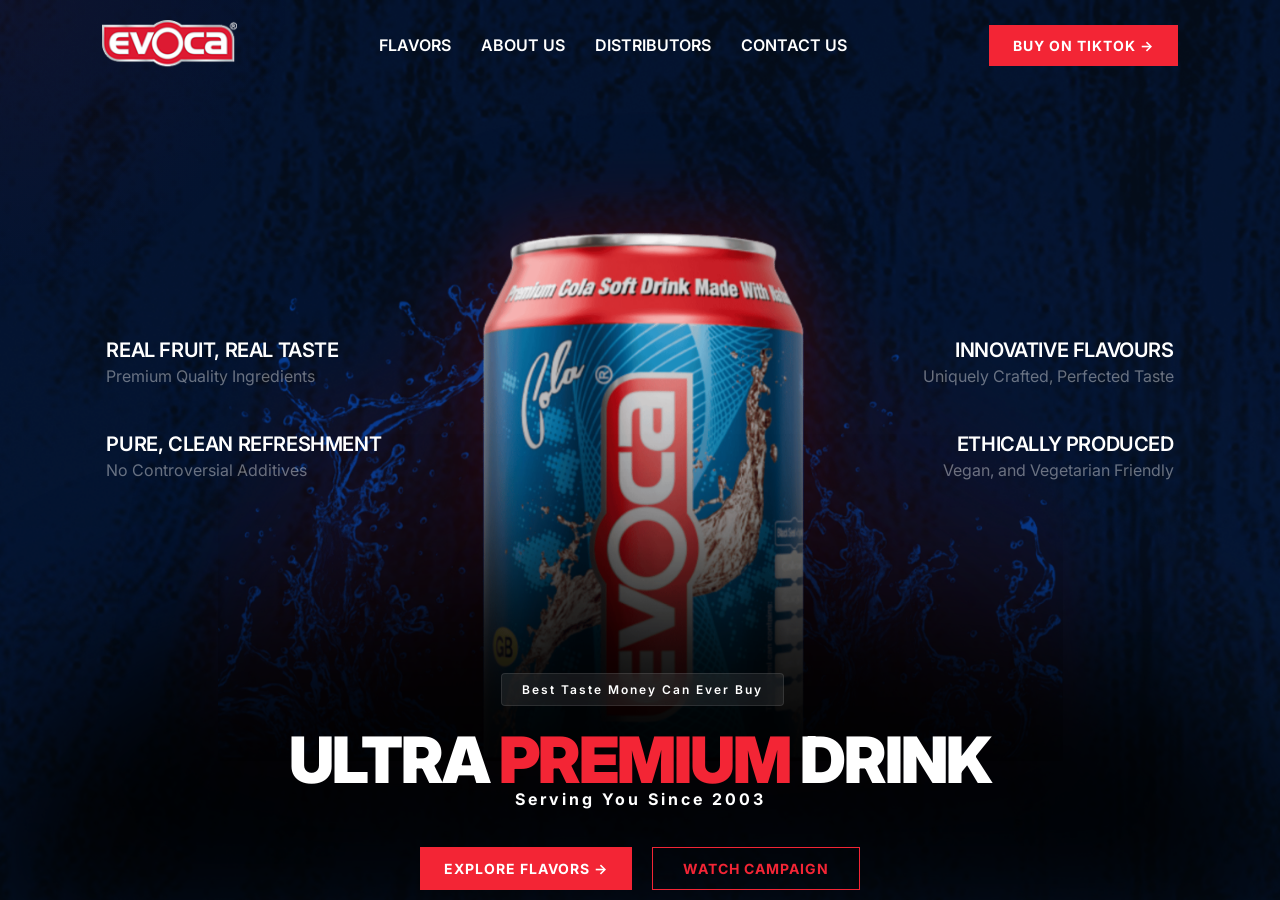
==== index.html @ 87366233 "first commit" ====
<!DOCTYPE html>
<html lang="en" class="snap-page">

<head>
    <meta charset="UTF-8">
    <meta name="viewport" content="width=device-width, initial-scale=1.0">
    <title>Evoca - Taste the rush</title>
    <link rel="stylesheet" href="style.css">
    <link rel="preconnect" href="https://fonts.googleapis.com">
    <link rel="preconnect" href="https://fonts.gstatic.com" crossorigin>
    <link href="https://fonts.googleapis.com/css2?family=Inter:wght@400;500;600;700;800;900&display=swap"
        rel="stylesheet">
</head>

<body>

    <header class="navbar">
        <div class="navbar-container">
            <div class="logo">
                <img src="assets/Evoca Logo.png" alt="Evoca Logo" class="logo-img">
            </div>
            <nav class="nav-links">
                <a href="#flavors">Flavors</a>
                <a href="about.html">About Us</a>
                <a href="distributors.html">Distributors</a>
                <a href="contact.html">Contact US</a>
            </nav>
            <div class="menu-toggle" id="menuToggle">
                <span></span>
                <span></span>
                <span></span>
            </div>
            <a href="#" class="btn btn-primary buy-now">BUY ON TIKTOK &rarr;</a>
        </div>
    </header>

    <!-- ═══════════════════════════════════════════════
         FULL-SCREEN SNAP SCROLL CONTAINER
         Sections: 0=Hero, 1=Flavors, 2=Campaign, 3=Special, 4=Zero
         ═══════════════════════════════════════════════ -->
    <div id="snapContainer">

        <!-- SECTION 0: Hero (marquee embedded at bottom) -->
        <div class="snap-section" data-index="0">
            <main class="hero">
                <!-- Circular Can Carousel -->
                <div class="hero-carousel" id="heroCarousel">
                    <div class="carousel-stage">
                        <div class="carousel-can" data-index="0">
                            <img src="assets/hero/1.png" alt="Evoca Can 1">
                        </div>
                        <div class="carousel-can" data-index="1">
                            <img src="assets/hero/2.png" alt="Evoca Can 2">
                        </div>
                        <div class="carousel-can" data-index="2">
                            <img src="assets/hero/3.png" alt="Evoca Can 3">
                        </div>
                        <div class="carousel-can" data-index="3">
                            <img src="assets/hero/4.png" alt="Evoca Can 4">
                        </div>
                    </div>
                </div>
                <!-- Dot Indicators removed -->
                <div class="hero-bottom-content">
                    <div class="hero-badge reveal">Best Taste Money Can Ever Buy</div>
                    <div class="hero-main-title reveal delay-1">
                        <h1>Ultra <span class="highlight-red">Premium</span> Drink</h1>
                        <span class="title-sub">Serving You Since 2003</span>
                    </div>
                    <div class="hero-actions reveal delay-2">
                        <a href="#flavors" class="btn btn-primary buy-now">EXPLORE FLAVORS &rarr;</a>
                        <a href="#" class="btn btn-outline">WATCH CAMPAIGN</a>
                    </div>
                </div>
                <!-- Side info: shown on desktop as absolute overlay, on mobile below buttons -->
                <div class="hero-sides-container">
                    <div class="hero-side left">
                        <div class="side-info-item">
                            <h3>REAL FRUIT, REAL TASTE</h3>
                            <p>Premium Quality Ingredients</p>
                        </div>
                        <div class="side-info-item">
                            <h3>PURE, CLEAN REFRESHMENT</h3>
                            <p>No Controversial Additives</p>
                        </div>
                    </div>
                    <div class="hero-side right">
                        <div class="side-info-item">
                            <h3>INNOVATIVE FLAVOURS</h3>
                            <p>Uniquely Crafted, Perfected Taste</p>
                        </div>
                        <div class="side-info-item">
                            <h3>ETHICALLY PRODUCED</h3>
                            <p>Vegan, and Vegetarian Friendly</p>
                        </div>
                    </div>
                </div>
                <div class="hero-fade-overlay"></div>
            </main>
        </div>

        <!-- SECTION 1: Flavors -->
        <div class="snap-section" data-index="1">
            <section id="flavors" class="product-showcase">
                <div class="showcase-container">
                    <div class="pagination">
                        <span class="dot active" data-index="0"></span>
                        <span class="dot" data-index="1"></span>
                        <span class="dot" data-index="2"></span>
                        <span class="dot" data-index="3"></span>
                        <span class="dot" data-index="4"></span>
                    </div>
                    <div class="product-image">
                        <img src="assets/1.png" alt="Evoca Product" id="productImage">
                    </div>
                    <div class="product-info reveal">
                        <span class="product-tag" id="productTag">Evoca Cola</span>
                        <h2 class="product-heading" id="productHeading">CLASSIC TASTE<br>REIMAGINED</h2>
                        <p class="product-description" id="productDesc">
                            Our signature Cola blend features natural mineral water and a unique black seed extract for a bold, sophisticated profile.
                            <br><br>
                            Experience a refreshing twist on a timeless classic, crafted for those who appreciate premium quality and authentic ingredients.
                        </p>
                    </div>
                </div>
            </section>
        </div>

        <!-- SECTION 2: Flavours in Focus -->
        <div class="snap-section snap-section--scroll" data-index="2">
            <section class="campaign-system">
                <div class="campaign-header reveal">
                    <h2 class="header-main">ALL <span class="highlight-red">FLAVOURS</span> IN FOCUS</h2>
                    <div class="campaign-banner reveal delay-1">
                        <img src="assets/centralcans.png" alt="Evoca Cans Range" class="banner-img">
                    </div>
                </div>
            </section>
        </div>

        <!-- SECTION 3: Expanding Reach -->
        <div class="snap-section" data-index="3">
            <section class="campaign-system campaign-reach">
                <div class="campaign-grid">
                    <div class="campaign-left reveal">
                        <h3 class="side-heading">Expanding <span class="highlight-blue">Reach</span></h3>
                        <div class="feature-list">
                            <div class="feature-card reveal delay-1">
                                <h4>Expanding Across the UK</h4>
                                <p>Evoca Drinks continues to grow its national footprint, now available through major distributors and supplying thousands of QSR and retail outlets across the UK.<br><br>We are actively expanding across Europe and beyond.</p>
                            </div>
                            <div class="feature-card reveal delay-2">
                                <h4>Stock Evoca</h4>
                                <p>Whether you are a wholesaler, distributor, restaurant group or independent retailer, Evoca Drinks offers a premium alternative your customers are actively seeking.<br><br>
                                    <a href="contact.html" style="color: var(--primary-red); font-weight: 700;">Contact us</a> to discuss trade opportunities or visit the <a href="distributors.html" style="color: var(--primary-red); font-weight: 700;">distributors page</a>.<br><br>
                                    Also available through online marketplaces, including TikTok Shop.
                                </p>
                            </div>
                        </div>
                    </div>
                    <div class="campaign-right">
                        <div class="visual-container">
                            <div class="ribbon ribbon-1"></div>
                            <div class="ribbon ribbon-2"></div>
                            <div class="straight-can">
                                <img src="assets/EvocaStrawberry.png" alt="Evoca Strawberry">
                            </div>
                            <div class="particle p1"></div>
                            <div class="particle p2"></div>
                            <div class="particle p3"></div>
                        </div>
                    </div>
                </div>
            </section>
        </div>

        <!-- SECTION 4: What's Special -->
        <div class="snap-section snap-section--scroll" data-index="4">
            <section class="signature-concept">
                <div class="concept-grid">
                    <div class="concept-left reveal">
                        <span class="concept-tag">THERE IS NO ONE LIKE EVOCA</span>
                        <h2 class="concept-heading">WHAT'S <span class="highlight-red">SPECIAL?</span></h2>
                        <div class="concept-features">
                            <div class="concept-feature">
                                <div class="feature-icon">01</div>
                                <div class="feature-text">
                                    <h4>HERO BUILT FROM SPLASH FORMS</h4>
                                    <p>Evoca drinks are crafted using only the finest ingredients, including natural fruit extracts, caffeine, and black seed extract.</p>
                                </div>
                            </div>
                            <div class="concept-feature">
                                <div class="feature-icon">02</div>
                                <div class="feature-text">
                                    <h4>PREMIUM TYPOGRAPHY BALANCE</h4>
                                    <p>From refreshing Mango to the dynamic Cola, each flavour is formulated with high-quality ingredients to create an unforgettable taste experience.</p>
                                </div>
                            </div>
                            <div class="concept-feature">
                                <div class="feature-icon">03</div>
                                <div class="feature-text">
                                    <h4>UNIQUE FLAVOR STORYTELLING</h4>
                                    <p>Evoca drinks are produced with sustainability in mind, using environmentally friendly practices to reduce our carbon footprint.</p>
                                </div>
                            </div>
                        </div>
                    </div>
                    <div class="concept-right">
                        <div class="orbit-card">
                            <div class="orbit-visual">
                                <img src="assets/Group9.png" alt="Orbit Background" class="orbit-bg">
                                <img src="assets/all.png" alt="Evoca Cans Range" class="orbit-can">
                                <div class="orbit-label label-tl"><h5>CARBONATED WATER</h5></div>
                                <div class="orbit-label label-tr"><h5>NATURAL FLAVOURS</h5></div>
                                <div class="orbit-label label-bl"><h5>ETHICALLY PRODUCED</h5></div>
                                <div class="orbit-label label-br"><h5>ENVIRONMENT FRIENDLY</h5></div>
                            </div>
                        </div>
                    </div>
                </div>
            </section>
        </div>

        <!-- SECTION 5: Zero + Footer (combined, scrollable) -->
        <div class="snap-section snap-section--scroll" data-index="5">
            <section id="zero" class="zero-section">
                <div class="red-stripe"></div>
                <div class="zero-container">
                    <div class="zero-left reveal">
                        <img src="assets/Zero.png" alt="Evoca Cola Zero" class="zero-can">
                    </div>
                    <div class="zero-right">
                        <h2 class="zero-heading">START FROM<br>ZERO</h2>
                        <p class="zero-text">
                            Introducing Evoca Cola Zero, the perfect drink for those who crave the bold, refreshing taste of cola without the calories. With zero sugar and just 1 calorie per can, Evoca Cola Zero offers the same invigorating flavor you love, but without any compromises.<br><br>
                            It's the ideal choice for those who want to stay energized and refreshed, all while keeping their calorie count in check.
                        </p>
                    </div>
                </div>
            </section>
            <footer id="contact" class="footer">
                <div class="footer-container">
                    <div class="footer-left">
                        <img src="assets/Evoca Logo.png" alt="Evoca Logo" class="footer-logo">
                    </div>
                    <div class="footer-center">
                        <p>© 2025 Evoca Drinks. All rights reserved.</p>
                    </div>
                    <div class="footer-right">
                        <nav class="footer-nav">
                            <a href="#">INSTAGRAM</a>
                            <a href="distributors.html">STOCKISTS</a>
                            <a href="contact.html">CONTACT</a>
                        </nav>
                    </div>
                </div>
            </footer>
        </div>

    </div><!-- /#snapContainer -->

    <script>
        // ── Navbar scroll tint ────────────────────────────────────────
        const navbar = document.querySelector('.navbar');
        // navbar tint is driven by snap engine below (section index > 0)

        // ── Reveal animations (IntersectionObserver) ──────────────────
        const revealObserver = new IntersectionObserver((entries) => {
            entries.forEach(e => { if (e.isIntersecting) e.target.classList.add('active'); });
        }, { threshold: 0.15 });
        document.querySelectorAll('.reveal').forEach(el => revealObserver.observe(el));

        // ── Mouse glow ────────────────────────────────────────────────
        const glow = document.createElement('div');
        glow.className = 'mouse-glow';
        Object.assign(glow.style, {
            position:'fixed', width:'600px', height:'600px',
            background:'radial-gradient(circle, rgba(227,30,43,0.05) 0%, transparent 70%)',
            borderRadius:'50%', pointerEvents:'none', zIndex:'0',
            transform:'translate(-50%,-50%)', transition:'opacity 0.5s ease'
        });
        document.body.appendChild(glow);
        document.addEventListener('mousemove', e => { glow.style.left = e.clientX+'px'; glow.style.top = e.clientY+'px'; });
        document.addEventListener('mouseenter', () => glow.style.opacity = '1');
        document.addEventListener('mouseleave', () => glow.style.opacity = '0');

        // ── Flavor Switcher ───────────────────────────────────────────
        const flavors = [
            { tag:"Evoca Cola",       heading:"CLASSIC TASTE<br>REIMAGINED",  desc:"Our signature Cola blend features natural mineral water and a unique black seed extract for a bold, sophisticated profile.<br><br>Experience a refreshing twist on a timeless classic, crafted for those who appreciate premium quality and authentic ingredients.", img:"assets/1.png" },
            { tag:"Evoca Strawberry", heading:"FRUITY RUSH",                  desc:"Evoca Strawberry combines freshly pressed strawberry juice and premium ingredients for a naturally refreshing, authentic flavour.<br><br>Carefully crafted from real fruit and natural mineral water, it delivers a smooth texture, bold flavour, and revitalising refreshment wherever you are.", img:"assets/2.png" },
            { tag:"Evoca Orange",     heading:"ISLAND REFRESHMENT",           desc:"Crisp, zesty, and full of life, our Orange flavor is made from the finest citrus extracts and crystal-clear spring water.<br><br>A bright and uplifting choice that delivers a natural citrus punch, keeping you refreshed and revitalized from the first sip to the last.", img:"assets/4.png" },
            { tag:"Evoca Mango",      heading:"EVERY DROP<br>TROPICAL",       desc:"Savor the sun-ripened sweetness of exotic mangoes, perfectly balanced with our pure mineral water base.<br><br>A vibrant, refreshing escape that brings a burst of tropical energy to your day, with no artificial flavors or compromise.", img:"assets/3.png" },
            { tag:"Evoca Cola Zero",  heading:"ZERO CALORIES",                desc:"Indulge in the full, rich taste of our Cola, now with zero calories. Infused with real kola nut and our exclusive black seed extract, Evoca Cola Zero offers all the bold, sophisticated flavours of the original, without the sugar.<br><br>Perfect for those who want the taste they love with none of the calories, Evoca Cola Zero delivers refreshment, energy, and flavour in every sip.", img:"assets/5.png" }
        ];
        const flavorDots    = document.querySelectorAll('.pagination .dot');
        const productImage  = document.getElementById('productImage');
        const productTag    = document.getElementById('productTag');
        const productHeading= document.getElementById('productHeading');
        const productDesc   = document.getElementById('productDesc');
        flavorDots.forEach(dot => dot.addEventListener('click', () => updateFlavor(dot.getAttribute('data-index'))));
        function updateFlavor(index) {
            const f = flavors[index];
            flavorDots.forEach(d => d.classList.remove('active'));
            flavorDots[index].classList.add('active');
            [productImage, productTag, productHeading, productDesc].forEach(el => {
                el.style.opacity = '0'; el.style.transform = 'translateY(20px)'; el.style.transition = 'all 0.4s ease';
            });
            setTimeout(() => {
                productImage.src = f.img; productTag.textContent = f.tag;
                productHeading.innerHTML = f.heading; productDesc.innerHTML = f.desc;
                [productImage, productTag, productHeading, productDesc].forEach(el => {
                    el.style.opacity = '1'; el.style.transform = 'translateY(0)';
                });
            }, 400);
        }

        // ── Hero Can Carousel ─────────────────────────────────────────
        (function () {
            const cans = Array.from(document.querySelectorAll('.carousel-can'));
            const dots = Array.from(document.querySelectorAll('.hero-dot'));
            const TOTAL = cans.length, DWELL = 4000, TRANS = 1900;
            let current = 0, animating = false, isPaused = false, dwellTimer = null, rafId = null;
            function easeInOut(t) { return t < 0.5 ? 4*t*t*t : 1 - Math.pow(-2*t+2,3)/2; }
            function getArcPts() {
                const s = Math.max(0.35, Math.min(1.0, window.innerWidth/1440));
                const ex = 400*s, ey = 420*s;
                return { exit:[{x:0,y:0},{x:-ex*.2,y:ey*.29},{x:-ex*.55,y:ey*.67},{x:-ex,y:ey}], enter:[{x:ex,y:ey},{x:ex*.55,y:ey*.67},{x:ex*.2,y:ey*.29},{x:0,y:0}] };
            }
            function bezier(pts,t) { const u=1-t; return { x:u*u*u*pts[0].x+3*u*u*t*pts[1].x+3*u*t*t*pts[2].x+t*t*t*pts[3].x, y:u*u*u*pts[0].y+3*u*u*t*pts[1].y+3*u*t*t*pts[2].y+t*t*t*pts[3].y }; }
            function arcProps(t) { return { scale:1-t*.6, opacity:1-t }; }
            function setCS(el,x,y,sc,op,r) { el.style.transform=`translate(${x}px,${y}px) scale(${sc}) rotate(${r}deg)`; el.style.opacity=op; }
            function setDot(i) { dots.forEach(d=>d.classList.remove('active')); if(dots[i]) dots[i].classList.add('active'); }
            function init() { cans.forEach(c=>{c.style.opacity='0';c.style.transform='translate(0,0) scale(1) rotate(0deg)';}); cans[0].style.opacity='1'; setDot(0); }
            let floatRaf=null, floatStart=null;
            function startFloat(el) { stopFloat(); floatStart=null; function tick(ts){if(!floatStart)floatStart=ts; const t=((ts-floatStart)%3000)/3000; el.style.transform=`translate(0,${-10*Math.sin(2*Math.PI*t)}px) scale(1) rotate(0deg)`; floatRaf=requestAnimationFrame(tick);} floatRaf=requestAnimationFrame(tick); }
            function stopFloat() { if(floatRaf){cancelAnimationFrame(floatRaf);floatRaf=null;} }
            function transition() {
                if(animating) return; animating=true; stopFloat();
                const {exit:EP,enter:IP}=getArcPts(), exitCan=cans[current], next=(current+1)%TOTAL, enterCan=cans[next];
                setCS(enterCan,IP[0].x,IP[0].y,0.4,0,20);
                let startTs=null;
                function frame(ts) {
                    if(!startTs) startTs=ts;
                    const raw=Math.min((ts-startTs)/TRANS,1), t=easeInOut(raw);
                    const ep=bezier(EP,t), eP=arcProps(t); setCS(exitCan,ep.x,ep.y,eP.scale,eP.opacity,-t*28);
                    const ip=bezier(IP,t), iP=arcProps(1-t); setCS(enterCan,ip.x,ip.y,iP.scale,iP.opacity,(1-t)*28);
                    if(raw<1){rafId=requestAnimationFrame(frame);}else{setCS(exitCan,0,0,1,0,0);setCS(enterCan,0,0,1,1,0);current=next;animating=false;setDot(current);startFloat(enterCan);scheduleDwell();}
                }
                rafId=requestAnimationFrame(frame); setDot(next);
            }
            function scheduleDwell() { clearTimeout(dwellTimer); if(!isPaused) dwellTimer=setTimeout(transition,DWELL); }
            const carousel=document.getElementById('heroCarousel');
            carousel.addEventListener('mouseenter',()=>{isPaused=true;clearTimeout(dwellTimer);});
            carousel.addEventListener('mouseleave',()=>{isPaused=false;if(!animating)scheduleDwell();});
            dots.forEach((dot,i)=>dot.addEventListener('click',()=>{if(animating||i===current)return;clearTimeout(dwellTimer);current=(i-1+TOTAL)%TOTAL;transition();}));
            init(); setTimeout(()=>{startFloat(cans[0]);scheduleDwell();},400);
        })();

        // ── Mobile Menu ───────────────────────────────────────────────
        const menuToggle = document.getElementById('menuToggle');
        const navLinks   = document.querySelector('.nav-links');
        menuToggle.addEventListener('click', () => {
            menuToggle.classList.toggle('active');
            navLinks.classList.toggle('active');
            document.body.classList.toggle('no-scroll');
        });
        document.querySelectorAll('.nav-links a').forEach(link => link.addEventListener('click', () => {
            menuToggle.classList.remove('active');
            navLinks.classList.remove('active');
            document.body.classList.remove('no-scroll');
        }));

        // ════════════════════════════════════════════════════════════
        // FULL-SCREEN SNAP SCROLL ENGINE
        // Sections: 0=Hero  1=Flavors  2=Flavours-in-Focus  3=Expanding-Reach  4=Special  5=Zero+Footer
        // ════════════════════════════════════════════════════════════
        (function () {
            const sections      = Array.from(document.querySelectorAll('.snap-section'));
            const TOTAL         = sections.length;
            const DUR           = 850;
            const EASE          = 'cubic-bezier(0.77, 0, 0.18, 1)';
            const SWIPE_MIN     = 50;
            const WHEEL_THRESH  = 60;
            const reducedMotion = window.matchMedia('(prefers-reduced-motion: reduce)').matches;

            let current     = 0;
            let isAnimating = false;
            let touchStartY = 0;
            let wheelAcc    = 0;
            let wheelTimer  = null;
            let finishTimer = null;

            // ── Init: place all sections ──────────────────────────────
            sections.forEach((sec, i) => {
                sec.style.transition    = 'none';
                sec.style.transform     = i === 0 ? 'translateY(0)'    : 'translateY(100vh)';
                sec.style.opacity       = i === 0 ? '1'                : '0';
                sec.style.pointerEvents = i === 0 ? 'all'              : 'none';
            });

            // ── Navbar tint ───────────────────────────────────────────
            function updateNavbar(idx) {
                navbar.classList.toggle('scrolled', idx > 0);
            }

            // ── Trigger .reveal animations ────────────────────────────
            function triggerReveals(sec) {
                sec.querySelectorAll('.reveal:not(.active)').forEach(el => {
                    setTimeout(() => el.classList.add('active'), 80);
                });
            }

            // ── Core transition ───────────────────────────────────────
            function goTo(next) {
                if (isAnimating || next === current || next < 0 || next >= TOTAL) return;

                isAnimating = true;
                clearTimeout(finishTimer);

                const dir    = next > current ? 1 : -1;
                const outSec = sections[current];
                const inSec  = sections[next];

                // ── Step 1: position inSec off-screen, make it visible ──
                // Setting opacity:1 HERE (before animation) means the section
                // is always visible even if finish() is delayed — no blank screen.
                inSec.style.transition    = 'none';
                inSec.style.transform     = `translateY(${dir * 100}vh)`;
                inSec.style.opacity       = '1';
                inSec.style.pointerEvents = 'none';

                // ── Step 2: force reflow so start position is committed ──
                void inSec.offsetHeight;
                void outSec.offsetHeight;

                if (reducedMotion) {
                    outSec.style.transform     = `translateY(${dir * -100}vh)`;
                    outSec.style.opacity       = '0';
                    outSec.style.pointerEvents = 'none';
                    inSec.style.transform      = 'translateY(0)';
                    inSec.style.pointerEvents  = 'all';
                    current     = next;
                    isAnimating = false;
                    updateNavbar(current);
                    triggerReveals(inSec);
                    return;
                }

                // ── Step 3: apply transition, then animate ───────────────
                const tv = `transform ${DUR}ms ${EASE}`;
                outSec.style.transition = tv;
                inSec.style.transition  = tv;

                // Double rAF: first frame commits the transition property,
                // second frame starts the actual movement.
                requestAnimationFrame(() => {
                    requestAnimationFrame(() => {
                        outSec.style.transform = `translateY(${dir * -100}vh)`;
                        inSec.style.transform  = 'translateY(0)';
                    });
                });

                // ── Step 4: finish after DUR — single timer, no transitionend ──
                // We deliberately avoid transitionend because it fires on every
                // child element with a transition, causing multiple finish calls.
                finishTimer = setTimeout(() => {
                    outSec.style.transition    = 'none';
                    inSec.style.transition     = 'none';
                    outSec.style.opacity       = '0';
                    outSec.style.pointerEvents = 'none';
                    inSec.style.opacity        = '1';   // ensure visible
                    inSec.style.pointerEvents  = 'all';
                    inSec.style.transform      = 'translateY(0)'; // snap to exact position

                    current     = next;
                    isAnimating = false;
                    updateNavbar(current);
                    triggerReveals(inSec);
                }, DUR + 50);
            }

            // ── Wheel ─────────────────────────────────────────────────
            window.addEventListener('wheel', (e) => {
                // Always prevent default first — we own all scroll on this page.
                // This ensures two-finger trackpad scroll always works on section 0.
                e.preventDefault();

                if (isAnimating) { wheelAcc = 0; return; }

                const sec       = sections[current];
                // Only defer to internal scroll if the section is explicitly scrollable
                // (overflow-y: auto/scroll) AND has overflow content.
                // This prevents the hero's absolutely-positioned children from
                // falsely triggering the "scrollable" path.
                const ovY       = window.getComputedStyle(sec).overflowY;
                const scrollable = (ovY === 'auto' || ovY === 'scroll')
                                   && sec.scrollHeight > sec.clientHeight + 2;

                if (scrollable) {
                    const atTop    = sec.scrollTop <= 1;
                    const atBottom = sec.scrollTop + sec.clientHeight >= sec.scrollHeight - 2;
                    if (e.deltaY > 0 && !atBottom) { wheelAcc = 0; return; }
                    if (e.deltaY < 0 && !atTop)    { wheelAcc = 0; return; }
                }

                wheelAcc += e.deltaY;
                clearTimeout(wheelTimer);
                wheelTimer = setTimeout(() => { wheelAcc = 0; }, 200);

                if (Math.abs(wheelAcc) >= WHEEL_THRESH) {
                    const dir = wheelAcc > 0 ? 1 : -1;
                    wheelAcc  = 0;
                    clearTimeout(wheelTimer);
                    goTo(current + dir);
                }
            }, { passive: false });

            // ── Touch ─────────────────────────────────────────────────
            window.addEventListener('touchstart', (e) => {
                touchStartY = e.touches[0].clientY;
            }, { passive: true });

            window.addEventListener('touchend', (e) => {
                if (isAnimating) return;
                const delta = touchStartY - e.changedTouches[0].clientY;
                if (Math.abs(delta) < SWIPE_MIN) return;
                goTo(current + (delta > 0 ? 1 : -1));
            }, { passive: true });

            // ── Keyboard ──────────────────────────────────────────────
            window.addEventListener('keydown', (e) => {
                if (isAnimating) return;
                switch (e.key) {
                    case 'ArrowDown': case 'PageDown': e.preventDefault(); goTo(current + 1); break;
                    case 'ArrowUp':   case 'PageUp':   e.preventDefault(); goTo(current - 1); break;
                    case 'Home':                       e.preventDefault(); goTo(0);           break;
                    case 'End':                        e.preventDefault(); goTo(TOTAL - 1);   break;
                }
            });

            // ── Nav link clicks ───────────────────────────────────────
            document.querySelectorAll('a[href="#flavors"], a[href="index.html#flavors"]').forEach(a => {
                a.addEventListener('click', (e) => { e.preventDefault(); goTo(1); });
            });
            document.querySelectorAll('a[href="#zero"]').forEach(a => {
                a.addEventListener('click', (e) => { e.preventDefault(); goTo(5); });
            });
            document.querySelectorAll('a[href="#contact"]').forEach(a => {
                a.addEventListener('click', (e) => { e.preventDefault(); goTo(5); });
            });

            // ── Boot ──────────────────────────────────────────────────
            updateNavbar(0);
            triggerReveals(sections[0]);
        })();
    </script>
</body>

</html>
---- style.css ----
html.snap-page {
    scroll-snap-type: none;
    overflow: hidden;
}

/* ════════════════════════════════════════════════════════════
   FULL-SCREEN SNAP SCROLL
   ════════════════════════════════════════════════════════════ */

#snapContainer {
    position: fixed;
    top: 0;
    left: 0;
    width: 100vw;
    height: 100vh;
    overflow: hidden;
    z-index: 0;
}

/* Each snap section — full viewport, centres content */
.snap-section {
    position: absolute;
    top: 0;
    left: 0;
    width: 100vw;
    height: 100vh;
    overflow: hidden;
    will-change: transform;
    /* Pad top for fixed navbar, then centre remaining space */
    display: flex;
    flex-direction: column;
    align-items: stretch;
    justify-content: center;
    padding-top: 80px;   /* navbar height — prevents content hiding behind it */
    box-sizing: border-box;
}

/* Direct children: fill height, no overflow clipping */
.snap-section > main,
.snap-section > section,
.snap-section > footer,
.snap-section > div {
    width: 100%;
    height: 100%;
    overflow: hidden;
}

/* Scrollable sections — content taller than viewport scrolls internally */
.snap-section--scroll {
    overflow-y: auto;
    -webkit-overflow-scrolling: touch;
    scroll-behavior: smooth;
}

/* Children of scrollable sections: natural height */
.snap-section--scroll > section,
.snap-section--scroll > main,
.snap-section--scroll > footer {
    height: auto;
    min-height: unset;
    overflow: visible;
}

/* Last section on index (data-index=5): zero + footer, scrollable */
.snap-section[data-index="5"] {
    overflow-y: auto;
    -webkit-overflow-scrolling: touch;
}
.snap-section[data-index="5"] > section,
.snap-section[data-index="5"] > footer {
    height: auto;
    overflow: visible;
}

/* ── Mobile: flat normal scroll ─────────────────────────────── */
@media (max-width: 768px) {
    html.snap-page {
        overflow: auto;
    }
    #snapContainer {
        position: static;
        height: auto;
        overflow: visible;
    }
    .snap-section {
        position: static !important;
        height: auto !important;
        overflow: visible !important;
        will-change: auto !important;
        transform: none !important;
        opacity: 1 !important;
        pointer-events: all !important;
        padding-top: 0 !important;   /* remove navbar offset — normal scroll handles it */
        display: block !important;
    }
    .snap-section > main,
    .snap-section > section,
    .snap-section > footer,
    .snap-section > div {
        height: auto;
        overflow: visible;
    }
    .snap-section--scroll,
    .snap-section[data-index="5"] {
        overflow: visible;
    }
}
        overflow: visible;
    }
    .snap-section--scroll,
    .snap-section[data-index="4"] {
        overflow: visible;
    }
}

html {
    scroll-behavior: smooth;
}

:root {
    scroll-behavior: smooth;
    --bg-dark: #051329;
    --primary-red: #E31E2B;
    --text-white: #ffffff;
    --text-muted: #7a8c9e;
    --btn-secondary-bg: rgba(255, 255, 255, 0.05);
    --btn-secondary-border: rgba(255, 255, 255, 0.1);
}

/* Reveal Animations */
.reveal {
    opacity: 0;
    transform: translateY(30px);
    transition: all 0.8s cubic-bezier(0.175, 0.885, 0.32, 1.275);
}

.reveal.active {
    opacity: 1;
    transform: translateY(0);
}

/* Staggered Reveal Delays */
.delay-1 {
    transition-delay: 0.1s;
}

.delay-2 {
    transition-delay: 0.2s;
}

.delay-3 {
    transition-delay: 0.3s;
}

.delay-4 {
    transition-delay: 0.4s;
}

.delay-5 {
    transition-delay: 0.5s;
}

/* Parallax Keyframes */
@keyframes parallax-slow {
    0% {
        transform: translate(0, 0);
    }

    50% {
        transform: translate(20px, 15px);
    }

    100% {
        transform: translate(0, 0);
    }
}

@keyframes parallax-medium {
    0% {
        transform: translate(0, 0);
    }

    50% {
        transform: translate(-30px, 20px);
    }

    100% {
        transform: translate(0, 0);
    }
}

.parallax-s {
    animation: parallax-slow 15s ease-in-out infinite;
}

.parallax-m {
    animation: parallax-medium 12s ease-in-out infinite;
}

* {
    margin: 0;
    padding: 0;
    box-sizing: border-box;
}

body {
    font-family: 'Inter', sans-serif;
    background-color: var(--bg-dark);
    background-image: url('assets/Background.png');
    background-position: top center;
    background-size: 100% auto;
    background-repeat: repeat-y;
    color: var(--text-white);
    min-height: 100vh;
    display: flex;
    flex-direction: column;
    overflow-x: hidden;
    position: relative;
}

/* Custom Scrollbar */
::-webkit-scrollbar {
    width: 8px;
}

::-webkit-scrollbar-track {
    background: var(--bg-dark);
}

::-webkit-scrollbar-thumb {
    background: #2a3a5a;
    border-radius: 10px;
}

::-webkit-scrollbar-thumb:hover {
    background: var(--primary-red);
}



/* Typography & Utilities */
a {
    text-decoration: none;
    color: inherit;
}

.btn {
    display: inline-block;
    padding: 12px 24px;
    border-radius: 8px;
    font-weight: 600;
    font-size: 0.85rem;
    letter-spacing: 1px;
    text-transform: uppercase;
    transition: all 0.3s ease;
}

.btn-primary {
    background-color: var(--primary-red);
    color: var(--text-white);
}

.btn-primary:hover {
    background-color: #ff1a2d;
    box-shadow: 0 4px 15px rgba(255, 51, 68, 0.4);
}

.btn-secondary:hover {
    background-color: rgba(255, 255, 255, 0.1);
    transform: translateY(-2px);
}

/* Magnetic/Glow Button */
.btn-primary {
    position: relative;
    overflow: hidden;
    z-index: 1;
}

.btn-primary::before {
    content: '';
    position: absolute;
    top: 50%;
    left: 50%;
    width: 0;
    height: 0;
    background: rgba(255, 255, 255, 0.2);
    border-radius: 50%;
    transform: translate(-50%, -50%);
    transition: width 0.6s ease, height 0.6s ease;
    z-index: -1;
}

.btn-primary:hover::before {
    width: 300px;
    height: 300px;
}

/* Header / Navbar */
.navbar {
    display: flex;
    justify-content: center;
    /* Centering the inner container */
    padding: 0 8%;
    /* Percentage padding for smaller screens */
    width: 100%;
    position: fixed;
    top: 0;
    left: 0;
    z-index: 1000;
    background: transparent;
    backdrop-filter: blur(0px);
    border-bottom: 1px solid transparent;
    transition: all 0.4s ease;
}

.navbar-container {
    width: 100%;
    max-width: 1300px;
    display: flex;
    justify-content: space-between;
    align-items: center;
    padding: 20px 0;
    /* Vertical padding only, horizontal handled by parent or margin */
}

.navbar.scrolled {
    background-color: #051329 !important;
    backdrop-filter: blur(15px);
    border-bottom: 1px solid rgba(255, 255, 255, 0.1);
    box-shadow: 0 10px 30px rgba(0, 0, 0, 0.3);
}

.navbar.scrolled .navbar-container {
    padding: 12px 0;
}


.logo {
    display: flex;
    align-items: center;
}

.logo-img {
    height: 50px;
    /* Adjust size to fit header nicely */
    width: auto;
}

.nav-links {
    display: flex;
    gap: 30px;
}

.nav-links a {
    font-size: 16px;
    font-weight: 600;
    text-transform: uppercase;
    letter-spacing: 0px;
    line-height: 1;
    color: var(--text-white);
    transition: color 0.3s ease;
}

.nav-links a:hover {
    color: var(--text-white);
}

.buy-now {
    background-color: #F32535 !important;
    border-radius: 0;
    padding: 12px 24px;
    font-size: 14px;
    font-weight: 700;
    display: inline-flex;
    align-items: center;
    gap: 8px;
    box-shadow: none;
}

.buy-now:hover {
    background-color: #d11e2b !important;
    box-shadow: 0 4px 15px rgba(243, 37, 53, 0.3);
    transform: none;
}

.hero {
    min-height: 100vh;
    display: flex;
    justify-content: center;
    align-items: flex-start;
    padding: 300px 8% 0;
    position: relative;
    scroll-snap-align: start;
    overflow: hidden;
    margin-bottom: 0 !important;
}

/* .hero-visual and .hero-img replaced by .hero-carousel */


.hero-sides-container {
    width: 100%;
    max-width: 1300px;
    margin: 0 auto;
    display: flex;
    justify-content: space-between;
    align-items: flex-start;
    padding: 0 4px;
    /* Fine-tuned adjustment to perfectly align with navbar content */
    z-index: 10;
}

.hero-side {
    display: flex;
    flex-direction: column;
    gap: 50px;
}

.hero-side.right {
    text-align: right;
}

.highlight-red {
    color: #F32535;
}

.side-info-item h3 {
    font-size: 20px;
    font-weight: 600;
    color: #FFFFFF;
    margin-bottom: 8px;
    text-transform: uppercase;
    letter-spacing: -0.02em;
    line-height: 1;
}

.side-info-item p {
    font-size: 16px;
    color: rgba(255, 255, 255, 0.4);
    font-weight: 400;
    letter-spacing: 0px;
    line-height: 1;
}

.hero-bottom-content {
    position: absolute;
    bottom: 50px;
    left: 50%;
    transform: translateX(-50%);
    text-align: center;
    width: 100%;
    max-width: 900px;
    display: flex;
    flex-direction: column;
    align-items: center;
    gap: 25px;
    z-index: 10;
}

.hero-badge {
    background: rgba(255, 255, 255, 0.08);
    backdrop-filter: blur(10px);
    border: 1px solid rgba(255, 255, 255, 0.1);
    padding: 8px 20px;
    border-radius: 4px;
    font-size: 0.75rem;
    font-weight: 600;
    letter-spacing: 2px;
    color: #FFFFFF;
    margin-left: 4px;
}

.hero-main-title .title-sub {
    font-size: 1rem;
    font-weight: 700;
    letter-spacing: 3px;
    display: block;
    margin-bottom: 8px;
    color: #FFFFFF;
}

.hero-main-title h1 {
    font-size: 4rem;
    font-weight: 900;
    line-height: 0.9;
    letter-spacing: -2px;
    text-transform: uppercase;
}

.hero-actions {
    display: flex;
    gap: 20px;
    margin-top: 5px;
}

.btn-outline {
    background: transparent;
    border: 1px solid #F32535;
    color: #F32535;
    border-radius: 0;
    padding: 12px 30px;
    font-size: 14px;
    font-weight: 700;
    text-transform: uppercase;
    transition: all 0.3s ease;
}

.btn-outline:hover {
    background: rgba(243, 37, 53, 0.05);
    border-color: #F32535;
}

/* Product Showcase Section */
.product-showcase {
    height: 100%;
    display: flex;
    align-items: center;
    justify-content: center;
    padding: 20px 8%;
    position: relative;
    scroll-snap-align: start;
    scroll-margin-top: 0;
}

.showcase-container {
    background: linear-gradient(rgba(0, 0, 0, 0.2), rgba(0, 0, 0, 0.4)), url('assets/cardbg.png') #000 50% / cover no-repeat;
    backdrop-filter: blur(5px);
    border-radius: 30px;
    display: flex;
    align-items: center;
    padding: 70px 60px 70px 40px;
    width: 100%;
    max-width: 1300px;
    border: 1px solid rgba(255, 255, 255, 0.08);
    box-shadow: 0 40px 120px rgba(0, 0, 0, 0.8);
    position: relative;
    overflow: hidden;
}

.pagination {
    display: flex;
    flex-direction: column;
    align-items: center;
    gap: 12px;
    width: 40px;
    margin-right: 20px;
    z-index: 2;
}

.dot {
    width: 8px;
    height: 8px;
    background-color: white;
    border-radius: 50%;
    opacity: 0.5;
    transition: all 0.4s cubic-bezier(0.4, 0, 0.2, 1);
    cursor: pointer;
    position: relative;
}

.dot::after {
    content: '';
    position: absolute;
    top: -10px;
    left: -10px;
    right: -10px;
    bottom: -10px;
}

.dot:hover {
    opacity: 1;
    transform: scale(1.2);
}

.dot.active {
    width: 20px;
    height: 20px;
    background-color: var(--primary-red);
    opacity: 1;
    box-shadow: 0 0 20px rgba(227, 30, 43, 0.5);
}

.product-image {
    flex: 1;
    display: flex;
    justify-content: center;
    z-index: 2;
}

.product-image img {
    height: 460px;
    width: auto;
    filter: drop-shadow(0 40px 60px rgba(0, 0, 0, 0.8));
    transition: transform 0.6s cubic-bezier(0.34, 1.56, 0.64, 1);
}

.product-info {
    flex: 1.4;
    padding-left: 20px;
    z-index: 2;
}

.product-tag {
    display: inline-block;
    background-color: #E31E2B;
    color: white;
    padding: 10px 22px;
    border-radius: 10px;
    font-size: 0.7rem;
    font-weight: 800;
    letter-spacing: 1.5px;
    margin-bottom: 30px;
    text-transform: uppercase;
}

.product-heading {
    font-size: 5.2rem;
    font-weight: 900;
    line-height: 0.9;
    letter-spacing: -3px;
    margin-bottom: 25px;
    text-transform: uppercase;
    color: #ffffff;
}

.product-description {
    color: #a0aec0;
    font-size: 1.05rem;
    line-height: 1.65;
    max-width: 550px;
}

/* Marquee / Scrollable Background Ribbon */
.marquee-wrapper {
    margin-top: 0 !important;
    background-color: var(--primary-red);
    padding: 20px 0;
    width: 100vw;
    overflow: hidden;
    position: relative;
    margin-top: 60px;
}

.marquee {
    display: flex;
    white-space: nowrap;
    animation: marquee 45s linear infinite;
    width: max-content;
}

.marquee span {
    font-size: 1.8rem;
    font-weight: 900;
    letter-spacing: 1.5px;
    padding: 0 30px;
    display: inline-block;
}

@keyframes marquee {
    0% {
        transform: translateX(0);
    }

    100% {
        transform: translateX(-50%);
    }
}

/* Campaign Visual System Section */
.campaign-system {
    height: 100%;
    padding: 60px 8% 20px;
    position: relative;
    overflow: hidden;
    display: flex;
    flex-direction: column;
    justify-content: center;
    box-sizing: border-box;
}

/* Expanding Reach section — no top header, just the grid */
.campaign-reach {
    padding: 20px 8% 20px;
    display: flex;
    flex-direction: column;
    justify-content: center;
    height: 100%;
    box-sizing: border-box;
}

/* Tighter grid gap inside the reach section */
.campaign-reach .campaign-grid {
    gap: 40px;
}

/* Cap the visual container height in the reach section */
.campaign-reach .visual-container {
    height: min(600px, 70vh);
}

.campaign-header {
    text-align: center;
    margin-bottom: 30px;
}

.header-main {
    font-size: 4rem;
    font-weight: 900;
    line-height: 0.9;
    letter-spacing: -2px;
    margin-bottom: 25px;
    text-transform: uppercase;
}

.header-sub {
    color: var(--text-muted);
    font-size: 1.1rem;
    max-width: 750px;
    margin: 0 auto;
    line-height: 1.7;
}

.campaign-banner {
    width: 100%;
    max-width: 1300px;
    margin: 25px auto 10px;
    border-radius: 40px;
    overflow: hidden;
    border: 1px solid rgba(255, 255, 255, 0.08);
    box-shadow: 0 40px 100px rgba(0, 0, 0, 0.4);
    background: rgba(0, 0, 0, 0.2);
}

.banner-img {
    width: 100%;
    height: auto;
    display: block;
    object-fit: cover;
    transition: none;
    /* Ensure no active effect */
}

.campaign-grid {
    max-width: 1300px;
    margin: 0 auto;
    display: grid;
    grid-template-columns: 2.8fr 1fr;
    gap: 100px;
    align-items: center;
}

.side-heading {
    font-size: 4rem;
    font-weight: 900;
    line-height: 0.9;
    letter-spacing: -2px;
    margin-bottom: 20px;
    text-transform: uppercase;
}

.highlight-blue {
    color: #3191f7;
}

.feature-list {
    display: flex;
    flex-direction: column;
}

.feature-card {
    padding: 20px 0;
    border-bottom: 1px solid rgba(255, 255, 255, 0.05);
}

.feature-card:first-child {
    border-top: 1px solid rgba(255, 255, 255, 0.05);
}

.feature-num {
    font-size: 0.8rem;
    font-weight: 700;
    color: #3191f7;
    letter-spacing: 2px;
    display: block;
    margin-bottom: 15px;
}

.feature-card h4 {
    font-size: 1.8rem;
    font-weight: 800;
    margin-bottom: 15px;
    text-transform: uppercase;
    color: #3191f7;
}

.feature-card p {
    color: #a0aec0;
    font-size: 1.1rem;
    line-height: 1.8;
    max-width: 100%;
    text-align: justify;
}

.principles-list {
    margin: 15px 0;
    padding-left: 20px;
    list-style: none;
}

.principles-list li {
    position: relative;
    color: #a0a0a0;
    font-size: 1.05rem;
    font-weight: 500;
    line-height: 1.6;
    margin-bottom: 4px;
    padding-left: 20px;
    text-align: justify;
}

.principles-list li::before {
    content: '•';
    position: absolute;
    left: 0;
    color: #3191f7;
    font-size: 1.4rem;
    line-height: 1;
}

.visual-container {
    position: relative;
    height: min(850px, 70vh);
    display: flex;
    justify-content: flex-end;
    align-items: center;
    padding-right: 20px;
}

.campaign-info {
    position: absolute;
    top: 15%;
    left: 0%;
    transform: translateX(-50%);
    max-width: 700px;
    z-index: 20;
    text-align: left;
    background: transparent;
    backdrop-filter: none;
    padding: 0;
    border-radius: 0;
    border: none;
}

.tag-pill {
    background-color: rgba(122, 0, 0, 0.3);
    padding: 6px 16px;
    border-radius: 50px;
    font-size: 0.65rem;
    font-weight: 700;
    letter-spacing: 2px;
    margin-bottom: 25px;
    display: inline-block;
    backdrop-filter: blur(5px);
    border: 1px solid rgba(227, 30, 43, 0.3);
    color: #ffffff;
}

.campaign-desc {
    font-size: 1.2rem;
    color: #b0c4d8;
    line-height: 1.4;
    font-weight: 500;
    letter-spacing: -0.2px;
    max-width: 450px;
}

.angled-can {
    z-index: 5;
    transform: rotate(0deg);
    filter: drop-shadow(0 60px 100px rgba(0, 0, 0, 0.7));
    transition: transform 0.5s ease;
    margin-top: 50px;
}

.angled-can img {
    height: 700px;
    width: auto;
}

.angled-can:hover {
    transform: rotate(8deg) scale(1.05);
}

.straight-can {
    position: absolute;
    top: 50%;
    left: 35%;
    transform: translate(-50%, -50%);
    z-index: 1;
    filter: drop-shadow(0 60px 100px rgba(0, 0, 0, 0.8));
    transition: transform 0.5s ease;
    opacity: 1;
}

.straight-can img {
    height: 580px;
    width: auto;
    transform: rotate(0deg);
}

/* Ribbons */
.ribbon {
    position: absolute;
    width: 1000px;
    height: 150px;
    border-radius: 75px;
    filter: blur(60px);
    opacity: 0.35;
    z-index: 1;
}

.ribbon-1 {
    background: linear-gradient(90deg, #E31E2B, transparent);
    transform: rotate(-25deg) translate(-100px, -100px);
}

.ribbon-2 {
    background: linear-gradient(90deg, #3191f7, transparent);
    transform: rotate(45deg) translate(50px, 200px);
}

/* Particles */
.particle {
    position: absolute;
    width: 10px;
    height: 10px;
    background-color: white;
    border-radius: 50%;
    filter: blur(2px);
    box-shadow: 0 0 15px white;
    opacity: 0.6;
    z-index: 6;
}

.p1 {
    top: 15%;
    left: 20%;
}

.p2 {
    bottom: 25%;
    right: 10%;
}

.p3 {
    top: 40%;
    left: 85%;
}

/* Signature Concept Section */
.signature-concept {
    height: 100%;
    padding: 20px 8% 20px;
    background-color: transparent;
    position: relative;
    display: flex;
    align-items: center;
    box-sizing: border-box;
}

.concept-grid {
    max-width: 1300px;
    margin: 0 auto;
    display: grid;
    grid-template-columns: 1.5fr 1fr;
    gap: 60px;
    align-items: center;
}

.concept-tag {
    background-color: rgba(255, 255, 255, 0.05);
    color: #ffffff;
    padding: 8px 18px;
    border-radius: 6px;
    font-size: 0.75rem;
    font-weight: 600;
    letter-spacing: 1.5px;
    margin-bottom: 30px;
    display: inline-block;
    border: 1px solid rgba(255, 255, 255, 0.1);
    text-transform: uppercase;
}

.concept-heading {
    font-size: 4rem;
    font-weight: 900;
    line-height: 0.9;
    letter-spacing: -2px;
    margin-bottom: 35px;
    text-transform: uppercase;
}

.concept-desc {
    color: var(--text-muted);
    font-size: 1.1rem;
    line-height: 1.7;
    margin-bottom: 40px;
    max-width: 600px;
}

.concept-features {
    display: flex;
    flex-direction: column;
    gap: 20px;
}

.concept-feature {
    display: flex;
    gap: 25px;
    padding: 20px;
    background-color: rgba(255, 255, 255, 0.02);
    border: 1px solid rgba(255, 255, 255, 0.05);
    border-radius: 25px;
    transition: all 0.4s cubic-bezier(0.175, 0.885, 0.32, 1.275);
    max-width: 640px;
}

.concept-feature:hover {
    background-color: rgba(255, 255, 255, 0.04);
    transform: translateX(15px);
    border-color: rgba(255, 255, 255, 0.1);
}

.feature-icon {
    width: 45px;
    height: 45px;
    background-color: rgba(227, 30, 43, 0.1);
    border: 1px solid rgba(227, 30, 43, 0.3);
    color: #E31E2B;
    border-radius: 50%;
    display: flex;
    justify-content: center;
    align-items: center;
    font-size: 0.9rem;
    font-weight: 900;
    flex-shrink: 0;
}

.feature-text h4 {
    font-size: 1.1rem;
    font-weight: 800;
    margin-bottom: 10px;
    text-transform: uppercase;
    color: #ffffff;
}

.feature-text p {
    font-size: 0.9rem;
    color: var(--text-muted);
    line-height: 1.6;
}

/* Orbit Card (Right Side) */
.orbit-card {
    background: linear-gradient(135deg, rgba(8, 22, 45, 0.6) 0%, rgba(5, 13, 26, 0.8) 100%);
    backdrop-filter: blur(25px);
    border: 1px solid rgba(255, 255, 255, 0.08);
    border-radius: 50px;
    padding: 30px;
    position: relative;
    overflow: visible;
    height: 600px;
    box-shadow: 0 40px 100px rgba(0, 0, 0, 0.5);
    max-width: 550px;
    width: 100%;
    margin-left: auto;
}

.orbit-tag {
    font-size: 0.8rem;
    font-weight: 800;
    color: var(--text-muted);
    letter-spacing: 2px;
    text-transform: uppercase;
    margin-bottom: 30px;
    display: block;
    opacity: 0.6;
}

.orbit-visual {
    position: relative;
    width: 100%;
    height: 100%;
    display: flex;
    justify-content: center;
    align-items: center;
}

.orbit-bg {
    position: absolute;
    width: 110%;
    height: 95%;
    opacity: 0.4;
    z-index: 1;
    pointer-events: none;
    transform: rotate(0deg);
}

.orbit-can {
    height: 480px;
    width: auto;
    z-index: 5;
    filter: drop-shadow(0 40px 80px rgba(0, 0, 0, 0.7));
    transform: rotate(0deg);
    transition: transform 0.6s ease;
}

.orbit-label {
    position: absolute;
    width: auto;
    min-width: 180px;
    background-color: rgba(0, 0, 0, 0.6);
    backdrop-filter: blur(15px);
    border: 1px solid rgba(255, 255, 255, 0.1);
    padding: 15px 25px;
    border-radius: 15px;
    z-index: 10;
    box-shadow: 0 20px 40px rgba(0, 0, 0, 0.4);
    transition: all 0.3s ease;
    text-align: center;
}

.orbit-label:hover {
    border-color: var(--primary-red);
    transform: translateY(-5px);
}

.orbit-label h5 {
    font-size: 0.85rem;
    font-weight: 800;
    margin-bottom: 0;
    text-transform: uppercase;
    color: #ffffff;
    letter-spacing: 1px;
}

.orbit-label p {
    font-size: 0.8rem;
    color: var(--text-muted);
    line-height: 1.6;
}

.label-tl {
    top: 10px;
    left: -130px;
}

.label-tr {
    top: 30px;
    right: -130px;
}

.label-bl {
    bottom: 20px;
    left: -130px;
}

.label-br {
    bottom: 60px;
    right: -130px;
}

/* Zero Section */
.zero-section {
    position: relative;
    padding: 20px 8% 20px;
    display: flex;
    align-items: center;
    justify-content: center;
    overflow: hidden;
    background-color: transparent;
    box-sizing: border-box;
}

.zero-can {
    height: min(520px, 50vh);
    width: auto;
    filter: drop-shadow(0 40px 80px rgba(0, 0, 0, 0.9));
    transform: rotate(0deg);
    transition: transform 0.5s ease;
}

.zero-can:hover {
    transform: scale(1.02);
}

.zero-heading {
    font-size: clamp(4rem, 7vw, 7.5rem);
    font-weight: 900;
    line-height: 0.85;
    letter-spacing: -3px;
    text-transform: uppercase;
    margin-bottom: 25px;
    color: #ffffff;
    white-space: nowrap;
}

.zero-text {
    font-size: 1.05rem;
    color: #a0aec0;
    line-height: 1.65;
    margin-bottom: 0;
    max-width: 600px;
}

.red-stripe {
    position: absolute;
    top: 42%;
    left: 0;
    transform: translateY(-50%);
    width: 100%;
    height: 140px;
    background: linear-gradient(90deg, rgba(122, 0, 0, 0.8) 0%, rgba(74, 0, 0, 0.8) 100%);
    border-top: 1px solid rgba(227, 30, 43, 0.3);
    border-bottom: 1px solid rgba(227, 30, 43, 0.3);
    z-index: 1;
}

.zero-container {
    display: flex;
    align-items: center;
    gap: 80px;
    max-width: 1300px;
    width: 100%;
    z-index: 2;
    position: relative;
}



.zero-left {
    flex: 1;
    display: flex;
    justify-content: center;
}

.zero-right {
    flex: 1.2;
    margin-left: -40px;
}

/* Footer Styles */
.footer {
    padding: 40px 8%;
    border-top: 1px solid rgba(255, 255, 255, 0.05);
    background-color: transparent;
    scroll-snap-align: end;
}

.footer-container {
    display: flex;
    justify-content: space-between;
    align-items: center;
    max-width: 1300px;
    margin: 0 auto;
}

.footer-logo {
    height: 40px;
    width: auto;
    opacity: 0.9;
}

.footer-center p {
    font-size: 0.85rem;
    color: #5a6c7e;
    font-weight: 500;
}

.footer-nav {
    display: flex;
    gap: 40px;
}

.footer-nav a {
    font-size: 0.8rem;
    font-weight: 700;
    letter-spacing: 1.5px;
    color: #5a6c7e;
    transition: all 0.3s ease;
}

.footer-nav a:hover {
    color: #ffffff;
}


/* --- RESPONSIVE DESIGN --- */

/* Laptops & Small Desktops (under 1400px) */
@media (max-width: 1400px) {
    .main-heading {
        font-size: 5.5rem;
    }

    .product-heading {
        font-size: 4.5rem;
    }

    .header-main {
        font-size: 4rem;
    }

    .side-heading {
        font-size: 3.5rem;
    }

    .concept-heading {
        font-size: 4.5rem;
    }

    .zero-heading {
        font-size: 7.5rem;
    }

    .orbit-card {
        height: 800px;
        padding: 50px;
    }
}

/* Tablets & Small Laptops (under 1100px) */
@media (max-width: 1100px) {

    .campaign-grid,
    .concept-grid {
        grid-template-columns: 1fr;
        gap: 80px;
        text-align: center;
    }

    .campaign-left,
    .concept-left {
        display: flex;
        flex-direction: column;
        align-items: center;
    }

    .header-sub,
    .concept-desc {
        margin-left: auto;
        margin-right: auto;
    }

    .visual-container {
        height: 600px;
    }

    .angled-can img {
        height: 500px;
    }

    .campaign-info {
        position: relative;
        top: 0;
        left: 0;
        margin: 0 auto 40px;
        text-align: center;
    }

    .orbit-card {
        height: auto;
        padding: 60px 40px;
        margin: 0 auto;
    }

    .orbit-visual {
        flex-direction: column;
        height: auto;
        gap: 30px;
    }

    .orbit-can {
        height: 400px;
        margin: 40px 0;
        transform: rotate(0deg);
    }

    .orbit-label {
        position: static;
        width: 100%;
        max-width: 500px;
        text-align: left;
    }

    .zero-heading {
        font-size: 6rem;
    }
}

/* Mobile Devices (under 768px) */
@media (max-width: 768px) {
    .navbar {
        padding: 20px 8%;
    }

    .nav-links {
        display: none;
    }

    /* Hide complex nav on mobile */

    .hero {
        text-align: center;
        padding-top: 40px;
    }

    .hero-content {
        display: flex;
        flex-direction: column;
        align-items: center;
    }

    .main-heading {
        font-size: 3.8rem;
        letter-spacing: -2px;
        margin-bottom: 25px;
    }

    .sub-heading {
        font-size: 1.8rem;
    }

    .description {
        font-size: 0.95rem;
    }

    .features {
        flex-direction: column;
        gap: 25px;
        text-align: center;
    }

    .product-showcase {
        padding: 40px 8%;
    }

    .showcase-container {
        flex-direction: column;
        padding: 40px 25px;
    }

    .pagination {
        flex-direction: row;
        margin-right: 0;
        margin-bottom: 30px;
        width: auto;
    }

    .product-image img {
        height: 320px;
    }

    .product-info {
        padding-left: 0;
        text-align: center;
        margin-top: 30px;
    }

    .product-heading {
        font-size: 3.2rem;
        letter-spacing: -1.5px;
    }

    .campaign-system {
        padding: 60px 8%;
    }

    .header-main {
        font-size: 2.8rem;
        letter-spacing: -1.5px;
    }

    .side-heading {
        font-size: 2.4rem;
    }

    .signature-concept {
        padding: 60px 8%;
    }

    .concept-heading {
        font-size: 2.8rem;
        letter-spacing: -1.5px;
    }

    .concept-feature {
        flex-direction: column;
        align-items: center;
        text-align: center;
        padding: 25px;
    }

    .zero-section {
        padding: 60px 8% 100px;
    }

    .zero-container {
        flex-direction: column;
        text-align: center;
        gap: 40px;
    }

    .zero-left {
        justify-content: center;
    }

    .zero-can {
        height: 400px;
    }

    .zero-heading {
        font-size: 3.8rem;
        letter-spacing: -2px;
    }

    .footer {
        padding: 60px 8% 40px;
    }

    .footer-container {
        flex-direction: column;
        gap: 40px;
        text-align: center;
    }

    .footer-nav {
        flex-direction: column;
        gap: 20px;
    }
}

/* Small Mobile (under 480px) */
@media (max-width: 480px) {
    .main-heading {
        font-size: 3.2rem;
    }

    .product-heading {
        font-size: 2.8rem;
    }

    .zero-heading {
        font-size: 3.2rem;
    }

    .btn {
        width: 100%;
        text-align: center;
    }

    .action-buttons {
        flex-direction: column;
        width: 100%;
    }
}

/* Scroll Top Button */
.scroll-top {
    position: fixed;
    bottom: 30px;
    right: 30px;
    width: 50px;
    height: 50px;
    background-color: var(--primary-red);
    color: white;
    border-radius: 50%;
    display: flex;
    justify-content: center;
    align-items: center;
    text-decoration: none;
    z-index: 1001;
    box-shadow: 0 10px 25px rgba(227, 30, 43, 0.4);
    transition: all 0.3s cubic-bezier(0.175, 0.885, 0.32, 1.275);
    opacity: 0;
    visibility: hidden;
    transform: translateY(20px);
}

.scroll-top.visible {
    opacity: 0.9;
    visibility: visible;
    transform: translateY(0);
}

.scroll-top.magnetic {
    transition: transform 0.1s linear, opacity 0.3s ease;
}

.scroll-top:hover {
    transform: translateY(-5px);
    opacity: 1;
    box-shadow: 0 15px 30px rgba(227, 30, 43, 0.6);
}

.scroll-top svg {
    transition: transform 0.3s ease;
}

.scroll-top:hover svg {
    transform: scale(1.1);
}

/* Page Header */
.page-header {
    padding: 160px 8% 60px;
    text-align: center;
    background: linear-gradient(to bottom, rgba(227, 30, 43, 0.05), transparent);
    width: 100%;
}

.page-header-container {
    max-width: 1300px;
    margin: 0 auto;
    width: 100%;
}

.page-title {
    font-size: 4rem;
    font-weight: 900;
    text-transform: uppercase;
    letter-spacing: -2px;
    line-height: 0.9;
    margin-bottom: 20px;
}

.page-subtitle {
    color: var(--text-muted);
    font-size: 1.2rem;
    max-width: 600px;
    margin: 0 auto;
}

/* Contact Page */
.contact-section {
    padding: 60px 8% 120px;
}

.contact-container {
    display: grid;
    grid-template-columns: 1fr 1.5fr;
    gap: 80px;
    max-width: 1300px;
    margin: 0 auto;
}

.contact-info h3 {
    font-size: 2rem;
    margin-bottom: 30px;
    text-transform: uppercase;
}

.info-item {
    margin-bottom: 40px;
}

.info-item h4 {
    color: var(--primary-red);
    font-size: 0.8rem;
    letter-spacing: 2px;
    margin-bottom: 10px;
    text-transform: uppercase;
}

.info-item p {
    font-size: 1.1rem;
    line-height: 1.6;
}

.contact-form {
    background: rgba(255, 255, 255, 0.02);
    padding: 50px;
    border-radius: 30px;
    border: 1px solid rgba(255, 255, 255, 0.05);
}

.form-grid {
    display: grid;
    grid-template-columns: 1fr 1fr;
    gap: 30px;
    margin-bottom: 30px;
}

.form-group {
    display: flex;
    flex-direction: column;
    gap: 10px;
}

.form-group label {
    font-size: 0.8rem;
    font-weight: 600;
    color: var(--text-muted);
    text-transform: uppercase;
    letter-spacing: 1px;
}

.form-input,
.form-textarea {
    background: rgba(255, 255, 255, 0.05);
    border: 1px solid rgba(255, 255, 255, 0.1);
    padding: 15px 20px;
    border-radius: 12px;
    color: white;
    font-family: inherit;
    font-size: 1rem;
    transition: all 0.3s ease;
}

.form-input:focus,
.form-textarea:focus {
    outline: none;
    border-color: var(--primary-red);
    background: rgba(255, 255, 255, 0.08);
}

.form-textarea {
    height: 150px;
    resize: none;
}

/* Distributors Page */
.distributors-section {
    padding: 60px 8% 120px;
}

.distributor-grid {
    display: grid;
    grid-template-columns: repeat(auto-fill, minmax(300px, 1fr));
    gap: 30px;
    max-width: 1300px;
    margin: 0 auto;
}

.distributor-card {
    background: rgba(255, 255, 255, 0.02);
    padding: 40px;
    border-radius: 25px;
    border: 1px solid rgba(255, 255, 255, 0.05);
    transition: all 0.3s ease;
}

.distributor-card:hover {
    background: rgba(255, 255, 255, 0.04);
    border-color: var(--primary-red);
    transform: translateY(-10px);
}

.distributor-card h3 {
    font-size: 1.4rem;
    margin-bottom: 15px;
    color: var(--text-white);
}

.distributor-tag {
    display: inline-block;
    padding: 5px 12px;
    background: rgba(227, 30, 43, 0.1);
    color: var(--primary-red);
    border-radius: 6px;
    font-size: 0.7rem;
    font-weight: 700;
    margin-bottom: 20px;
    text-transform: uppercase;
}

.distributor-card p {
    color: var(--text-muted);
    font-size: 0.95rem;
    line-height: 1.6;
    margin-bottom: 20px;
}

.distributor-link {
    color: var(--text-white);
    font-weight: 600;
    font-size: 0.9rem;
    text-decoration: underline;
    text-underline-offset: 4px;
}

/* Mobile Menu Toggle Styling */
.menu-toggle {
    display: none;
    flex-direction: column;
    gap: 6px;
    cursor: pointer;
    z-index: 1001;
}

.menu-toggle span {
    display: block;
    width: 25px;
    height: 2px;
    background-color: var(--text-white);
    transition: all 0.3s ease;
}

.menu-toggle.active span:nth-child(1) {
    transform: translateY(8px) rotate(45deg);
}

.menu-toggle.active span:nth-child(2) {
    opacity: 0;
}

.menu-toggle.active span:nth-child(3) {
    transform: translateY(-8px) rotate(-45deg);
}

.no-scroll {
    overflow: hidden;
}

/* Responsiveness Media Queries */
@media (max-width: 1100px) {
    .main-heading {
        font-size: 5rem;
    }

    .product-heading {
        font-size: 4rem;
    }

    .campaign-grid,
    .concept-grid {
        gap: 50px;
    }
}

@media (max-width: 992px) {

    .campaign-grid,
    .concept-grid {
        grid-template-columns: 1fr;
        text-align: center;
        padding: 0 15px;
    }

    .campaign-left,
    .concept-left {
        width: 100%;
        max-width: 100%;
    }

    .campaign-info {
        left: 0;
        top: 0;
        position: relative;
        margin: 0 auto 30px;
    }

    .visual-container {
        height: 600px;
    }

    .angled-can img,
    .straight-can img {
        height: 500px;
    }

    .concept-features {
        align-items: center;
    }

    .orbit-card {
        height: 700px;
        padding: 40px;
    }

    .orbit-can {
        height: 350px;
    }
}

@media (max-width: 768px) {
    html {
        scroll-snap-type: none;
        /* Disable snapping on small screens for better UX */
    }

    .navbar {
        padding: 15px 8%;
    }

    .menu-toggle {
        display: flex;
        order: 2;
    }

    .logo {
        order: 1;
    }

    .buy-now {
        display: none;
        /* Hide on mobile navbar, add to menu if needed */
    }

    .nav-links {
        position: fixed;
        top: 0;
        right: -100%;
        width: 100%;
        height: 100vh;
        background: rgba(5, 19, 41, 0.98);
        flex-direction: column;
        justify-content: center;
        align-items: center;
        gap: 40px;
        transition: right 0.5s cubic-bezier(0.77, 0.2, 0.05, 1);
        z-index: 1000;
        backdrop-filter: blur(20px);
        display: flex;
        padding: 20px;
    }

    .nav-links.active {
        right: 0;
    }

    .nav-links a {
        font-size: 1.8rem;
        color: white;
        text-align: center;
        width: 100%;
        display: block;
    }

    .hero {
        padding-top: 100px;
        text-align: center;
    }

    .hero-content {
        margin: 0 auto;
    }

    .main-heading {
        font-size: 3.5rem;
        letter-spacing: -1px;
    }

    .sub-heading {
        font-size: 1.8rem;
    }

    .action-buttons {
        flex-direction: column;
        align-items: center;
        width: 100%;
    }

    .action-buttons .btn {
        width: 100%;
        max-width: 300px;
    }

    .features {
        flex-direction: column;
        gap: 30px;
    }

    .showcase-container {
        flex-direction: column;
        padding: 40px 20px;
        text-align: center;
    }

    .pagination {
        flex-direction: row;
        width: 100%;
        justify-content: center;
        margin-right: 0;
        margin-bottom: 30px;
    }

    .product-image img {
        height: 300px;
    }

    .product-info {
        padding-left: 0;
        margin-top: 30px;
        width: 100%;
    }

    .product-heading {
        font-size: 2.8rem;
        letter-spacing: -1px;
        word-break: break-word;
    }

    .product-description {
        font-size: 0.95rem;
        width: 100%;
        margin: 0 auto;
    }

    .header-main {
        font-size: 2.8rem;
    }

    .side-heading {
        font-size: 2.5rem;
    }

    .concept-heading {
        font-size: 2.8rem;
    }

    .orbit-label {
        position: relative;
        top: auto !important;
        left: auto !important;
        right: auto !important;
        bottom: auto !important;
        width: 100%;
        margin-bottom: 20px;
    }

    .orbit-visual {
        flex-direction: column;
        height: auto;
    }

    .orbit-bg {
        display: none;
    }

    .zero-container {
        flex-direction: column;
        text-align: center;
        gap: 40px;
    }

    .zero-heading {
        font-size: 3rem;
    }

    .footer-container {
        flex-direction: column;
        gap: 40px;
        text-align: center;
    }

    .contact-container {
        grid-template-columns: 1fr;
    }

    .form-grid {
        grid-template-columns: 1fr;
    }

    .page-title {
        font-size: 2.5rem;
    }
}

@media (max-width: 480px) {
    .main-heading {
        font-size: 2.8rem;
    }

    .product-heading {
        font-size: 2.2rem;
    }

    .action-buttons {
        flex-direction: column;
    }
}

/* Color Enhancement (Shine Removed) */
.hero-img-wrapper {
    position: relative;
    display: flex;
    justify-content: center;
    align-items: center;
    width: fit-content;
    height: fit-content;
    margin: 0 auto;
    overflow: hidden;
}

.hero-img {
    filter: drop-shadow(0 0 40px rgba(227, 30, 43, 0.45)) saturate(1.5) contrast(1.25) brightness(1.1) !important;
    transition: all 0.5s ease;
}

/* Hero Bottom Fade Overlay */
.hero-fade-overlay {
    position: absolute;
    bottom: -20px;
    left: 50%;
    transform: translateX(-50%);
    width: 1400px;
    height: 350px;
    background: #000;
    border-radius: 700px 700px 0 0;
    filter: blur(80px);
    z-index: 5;
    pointer-events: none;
    opacity: 0.9;
}


/* ============================================================
   HERO CIRCULAR CAN CAROUSEL  — one can at a time, rAF-driven
   ============================================================ */

.hero-carousel {
    position: absolute;
    top: 42%;
    left: 50%;
    transform: translate(-50%, -50%);
    width: 100%;
    height: 100%;
    display: flex;
    justify-content: center;
    align-items: center;
    z-index: 1;
    pointer-events: none;
}

.carousel-stage {
    position: relative;
    width: 100%;
    height: 100%;
    display: flex;
    justify-content: center;
    align-items: center;
    overflow: hidden;
}

/* All cans stacked at centre, hidden by default */
.carousel-can {
    position: absolute;
    display: flex;
    justify-content: center;
    align-items: center;
    will-change: transform, opacity;
    opacity: 0;
    transform: translate(0px, 0px) scale(1) rotate(0deg);
    pointer-events: none;
}

.carousel-can img {
    width: auto;
    height: 78vh;
    max-height: 680px;
    object-fit: contain;
    filter: drop-shadow(0 0 50px rgba(0, 0, 0, 0.55))
            drop-shadow(0 0 30px rgba(227, 30, 43, 0.3));
    display: block;
}

/* ============================================================
   HERO DOT INDICATORS
   ============================================================ */
.hero-carousel-dots {
    position: absolute;
    bottom: 160px;
    left: 50%;
    transform: translateX(-50%);
    display: flex;
    gap: 10px;
    z-index: 20;
    pointer-events: all;
}

.hero-dot {
    width: 8px;
    height: 8px;
    border-radius: 50%;
    background: rgba(255, 255, 255, 0.35);
    cursor: pointer;
    transition: all 0.4s cubic-bezier(0.45, 0, 0.55, 1);
    border: 1px solid rgba(255, 255, 255, 0.15);
}

.hero-dot:hover {
    background: rgba(255, 255, 255, 0.65);
    transform: scale(1.25);
}

.hero-dot.active {
    background: #E8192C;
    width: 22px;
    border-radius: 4px;
    box-shadow: 0 0 12px rgba(232, 25, 44, 0.6);
    border-color: transparent;
}

/* ============================================================
   HERO — FULL RESPONSIVE BREAKPOINTS
   ============================================================ */

/* Medium desktop / laptop (max 1200px) */
@media (max-width: 1200px) {
    .hero { padding-top: 260px; }
    .carousel-can img { height: 72vh; max-height: 620px; }
    .side-info-item h3 { font-size: 17px; }
    .side-info-item p  { font-size: 14px; }
    .hero-main-title h1 { font-size: 3.4rem; }
}

/* Small laptop / large tablet landscape (max 1024px) */
@media (max-width: 1024px) {
    .hero { padding-top: 220px; }
    .carousel-can img { height: 65vh; max-height: 560px; }
    .hero-side { gap: 36px; }
    .side-info-item h3 { font-size: 15px; }
    .side-info-item p  { font-size: 13px; }
    .hero-main-title h1 { font-size: 3rem; letter-spacing: -1.5px; }
    .hero-bottom-content { bottom: 40px; gap: 18px; }
    .hero-carousel-dots  { bottom: 140px; }
}

/* ── TABLET & MOBILE (≤ 768px) ──────────────────────────────
   Switch hero from absolute-positioned layers to a natural
   flex-column so content never overlaps or gets cut off.
   ─────────────────────────────────────────────────────────── */
@media (max-width: 768px) {

    /* Hero: flex column, vertically centred */
    .hero {
        min-height: 100svh;
        flex-direction: column;
        align-items: center;
        justify-content: center;
        padding: 80px 6% 16px;
        gap: 0;
        overflow: hidden;
    }

    /* Carousel: static block in the flow */
    .hero-carousel {
        position: relative;
        top: auto; left: auto; transform: none;
        width: 100%;
        height: 42vw;
        min-height: 200px;
        max-height: 310px;
        flex-shrink: 0;
        margin-top: 0;
    }

    .carousel-stage { overflow: visible; }

    .carousel-can img {
        height: 40vw;
        min-height: 190px;
        max-height: 295px;
    }

    /* Bottom content: static in flow, centred */
    .hero-bottom-content {
        position: relative;
        bottom: auto; left: auto; transform: none;
        width: 100%;
        max-width: 100%;
        padding: 0;
        margin-top: 12px;
        gap: 12px;
        text-align: center;
        align-items: center;
    }

    .hero-badge {
        font-size: 0.65rem;
        letter-spacing: 1.5px;
        padding: 7px 14px;
        white-space: nowrap;
    }

    .hero-main-title h1 {
        font-size: clamp(1.8rem, 7vw, 2.8rem);
        letter-spacing: -1px;
        line-height: 1;
    }

    .hero-main-title .title-sub {
        font-size: 0.78rem;
        letter-spacing: 2px;
    }

    .hero-actions {
        flex-direction: column;
        align-items: center;
        gap: 10px;
        width: 100%;
        margin-top: 4px;
    }

    .hero-actions .btn {
        width: 100%;
        max-width: 280px;
        text-align: center;
        display: flex;
        justify-content: center;
    }

    /* Side info: 2-col grid BELOW the buttons (comes after in DOM) */
    .hero-sides-container {
        display: grid !important;
        grid-template-columns: 1fr 1fr;
        gap: 8px 16px;
        width: 100%;
        max-width: 380px;
        margin-top: 18px;
        position: static;
        z-index: 10;
    }
    .hero-side        { gap: 10px; text-align: left; }
    .hero-side.right  { text-align: right; }
    .side-info-item h3 { font-size: 9.5px; margin-bottom: 2px; }
    .side-info-item p  { font-size: 8.5px; }

    .hero-fade-overlay {
        width: 100%;
        height: 80px;
        border-radius: 0;
        bottom: 0;
    }
}

/* Large phone landscape (max 640px) */
@media (max-width: 640px) {
    .hero-carousel {
        height: 48vw;
        max-height: 340px;
    }
    .carousel-can img {
        height: 46vw;
        max-height: 320px;
    }
    .hero-main-title h1 { font-size: clamp(1.7rem, 6.5vw, 2.4rem); }
}

/* Small phone (max 480px) */
@media (max-width: 480px) {
    .hero { padding: 80px 5% 32px; }
    .hero-carousel {
        height: 52vw;
        max-height: 300px;
    }
    .carousel-can img {
        height: 50vw;
        max-height: 280px;
    }
    .hero-main-title h1 { font-size: clamp(1.55rem, 6vw, 2.1rem); }
    .hero-actions .btn  { font-size: 0.75rem; padding: 11px 18px; }
}

/* Very small phone (max 360px) */
@media (max-width: 360px) {
    .hero { padding: 75px 4% 28px; }
    .hero-carousel {
        height: 56vw;
        max-height: 260px;
    }
    .carousel-can img {
        height: 54vw;
        max-height: 240px;
    }
    .hero-main-title h1 { font-size: 1.45rem; }
    .hero-badge { font-size: 0.58rem; padding: 6px 10px; }
}

/* ════════════════════════════════════════════════════════════
   SNAP-PAGE MOBILE RESPONSIVE — covers all sections
   ════════════════════════════════════════════════════════════ */

/* ── Tablet (≤ 768px) ─────────────────────────────────────── */
@media (max-width: 768px) {

    /* ── Snap: disable fixed layout, normal scroll ── */
    html.snap-page { overflow: auto; }
    #snapContainer  { position: static; height: auto; overflow: visible; }
    .snap-section   {
        position: static !important; height: auto !important;
        overflow: visible !important; will-change: auto !important;
        transform: none !important; opacity: 1 !important;
        pointer-events: all !important;
    }
    .snap-section > main,
    .snap-section > section,
    .snap-section > footer,
    .snap-section > div { height: auto !important; overflow: visible !important; }

    /* ── Flavours in Focus ── */
    .campaign-system { padding: 80px 5% 40px; min-height: unset; }
    .campaign-header { margin-bottom: 20px; }
    .header-main     { font-size: 2rem; letter-spacing: -1px; }
    .campaign-banner { border-radius: 16px; }

    /* ── Expanding Reach ── */
    .campaign-reach  { padding: 80px 5% 40px; min-height: unset; }
    .campaign-reach .campaign-grid {
        grid-template-columns: 1fr;
        gap: 0;
        text-align: center;
    }
    .campaign-reach .campaign-left { align-items: center; }
    .campaign-reach .side-heading  { font-size: 2.2rem; }
    .campaign-reach .visual-container { display: none; } /* hide can on mobile — text only */

    /* ── What's Special ── */
    .signature-concept { padding: 80px 5% 40px; min-height: unset; }
    .concept-grid {
        grid-template-columns: 1fr !important;
        gap: 30px;
        text-align: center;
    }
    .concept-left  { align-items: center; }
    .concept-heading { font-size: 2rem; letter-spacing: -1px; white-space: normal; }
    .concept-tag   { font-size: 0.65rem; white-space: normal; text-align: center; }
    .concept-feature {
        flex-direction: column;
        align-items: center;
        text-align: center;
        max-width: 100%;
    }
    .feature-text h4 { font-size: 0.9rem; }
    .feature-text p  { font-size: 0.85rem; }

    /* ── Orbit card: hide on mobile, show only labels ── */
    .orbit-card {
        height: auto !important;
        padding: 20px !important;
        border-radius: 20px;
        max-width: 100%;
    }
    .orbit-visual { flex-direction: column; height: auto; gap: 12px; }
    .orbit-bg     { display: none; }
    .orbit-can    { height: 200px; margin: 0 auto 10px; }
    .orbit-label  {
        position: static !important;
        top: auto !important; left: auto !important;
        right: auto !important; bottom: auto !important;
        width: 100%; min-width: unset;
        margin-bottom: 8px;
        padding: 10px 16px;
    }
    .orbit-label h5 { font-size: 0.75rem; }

    /* ── Zero section ── */
    .zero-section {
        padding: 80px 5% 30px;
        min-height: unset;
    }
    .zero-container {
        flex-direction: column;
        text-align: center;
        gap: 20px;
        align-items: center;
    }
    .zero-left  { justify-content: center; }
    .zero-can   { height: 260px !important; }
    .zero-right { margin-left: 0; text-align: center; }
    .zero-heading {
        font-size: 3rem !important;
        letter-spacing: -1px;
        white-space: normal;
    }
    .zero-text  { font-size: 0.9rem; margin-bottom: 0; }
    .red-stripe { height: 80px; }

    /* ── Footer ── */
    .footer { padding: 30px 5%; }
    .footer-container {
        flex-direction: column;
        gap: 20px;
        text-align: center;
        align-items: center;
    }
    .footer-nav { flex-direction: column; gap: 12px; }

    /* ── Product showcase ── */
    .product-showcase { padding: 80px 5% 40px; min-height: unset; }
    .showcase-container {
        flex-direction: column;
        padding: 30px 20px;
        text-align: center;
    }
    .pagination {
        flex-direction: row;
        width: 100%;
        justify-content: center;
        margin-right: 0;
        margin-bottom: 20px;
    }
    .product-image img { height: 240px; }
    .product-info      { padding-left: 0; margin-top: 20px; width: 100%; }
    .product-heading   { font-size: 2.2rem; letter-spacing: -1px; word-break: break-word; }
    .product-description { font-size: 0.9rem; }
}

/* ── Small phone (≤ 480px) ────────────────────────────────── */
@media (max-width: 480px) {
    .concept-heading  { font-size: 1.8rem; }
    .zero-heading     { font-size: 2.4rem !important; }
    .zero-can         { height: 220px !important; }
    .header-main      { font-size: 1.7rem; }
    .product-heading  { font-size: 1.9rem; }
    .orbit-can        { height: 160px; }
    .campaign-reach .side-heading { font-size: 1.9rem; }
}

/* ── Very small phone (≤ 360px) ──────────────────────────── */
@media (max-width: 360px) {
    .zero-heading    { font-size: 2rem !important; }
    .concept-heading { font-size: 1.6rem; }
    .header-main     { font-size: 1.5rem; }
}
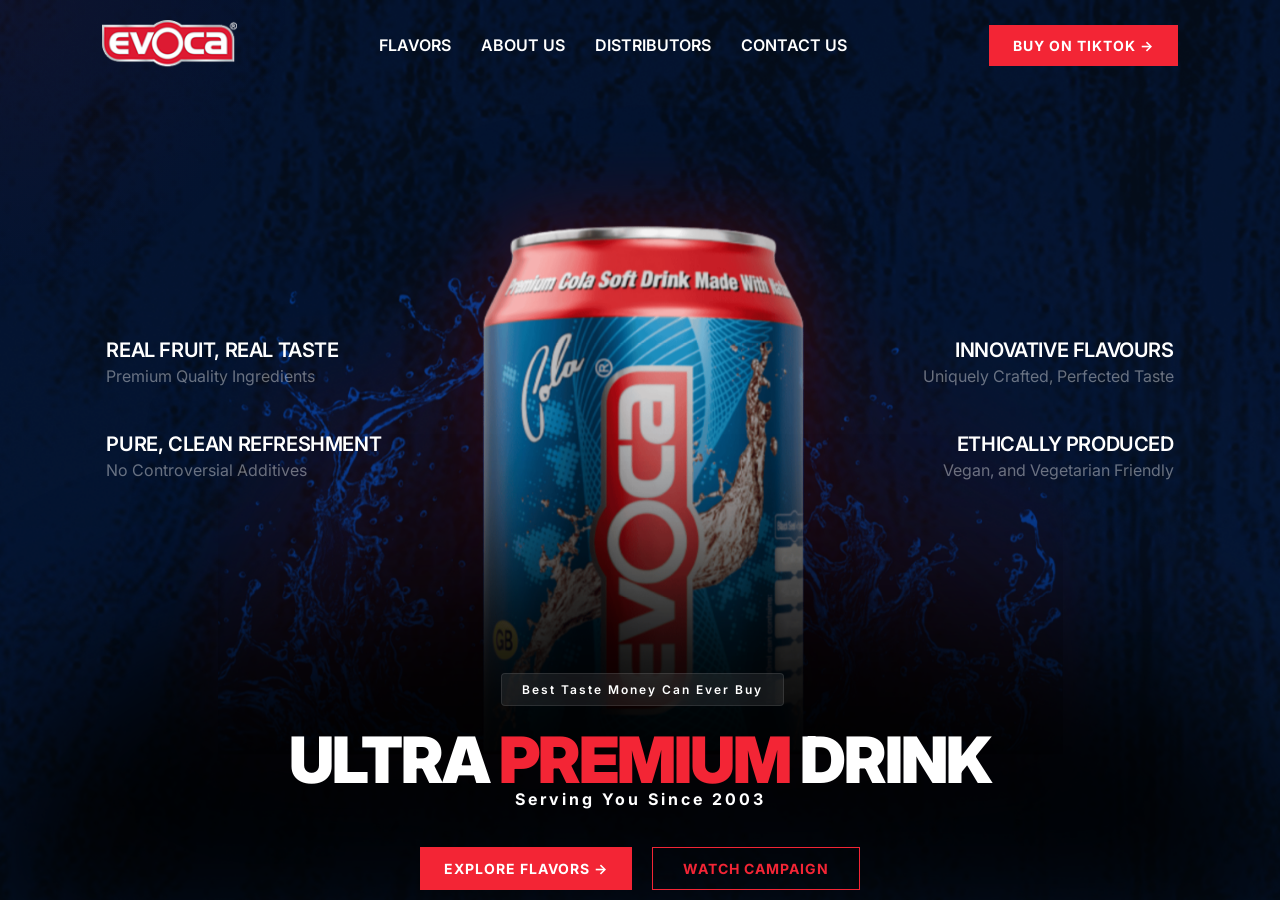
==== commit 1c4499ba: "first commit" ====
--- a/index.html
+++ b/index.html
@@ -99,83 +99,8 @@
             </main>
         </div>
 
-        <!-- SECTION 1: Flavors -->
-        <div class="snap-section" data-index="1">
-            <section id="flavors" class="product-showcase">
-                <div class="showcase-container">
-                    <div class="pagination">
-                        <span class="dot active" data-index="0"></span>
-                        <span class="dot" data-index="1"></span>
-                        <span class="dot" data-index="2"></span>
-                        <span class="dot" data-index="3"></span>
-                        <span class="dot" data-index="4"></span>
-                    </div>
-                    <div class="product-image">
-                        <img src="assets/1.png" alt="Evoca Product" id="productImage">
-                    </div>
-                    <div class="product-info reveal">
-                        <span class="product-tag" id="productTag">Evoca Cola</span>
-                        <h2 class="product-heading" id="productHeading">CLASSIC TASTE<br>REIMAGINED</h2>
-                        <p class="product-description" id="productDesc">
-                            Our signature Cola blend features natural mineral water and a unique black seed extract for a bold, sophisticated profile.
-                            <br><br>
-                            Experience a refreshing twist on a timeless classic, crafted for those who appreciate premium quality and authentic ingredients.
-                        </p>
-                    </div>
-                </div>
-            </section>
-        </div>
-
-        <!-- SECTION 2: Flavours in Focus -->
-        <div class="snap-section snap-section--scroll" data-index="2">
-            <section class="campaign-system">
-                <div class="campaign-header reveal">
-                    <h2 class="header-main">ALL <span class="highlight-red">FLAVOURS</span> IN FOCUS</h2>
-                    <div class="campaign-banner reveal delay-1">
-                        <img src="assets/centralcans.png" alt="Evoca Cans Range" class="banner-img">
-                    </div>
-                </div>
-            </section>
-        </div>
-
-        <!-- SECTION 3: Expanding Reach -->
-        <div class="snap-section" data-index="3">
-            <section class="campaign-system campaign-reach">
-                <div class="campaign-grid">
-                    <div class="campaign-left reveal">
-                        <h3 class="side-heading">Expanding <span class="highlight-blue">Reach</span></h3>
-                        <div class="feature-list">
-                            <div class="feature-card reveal delay-1">
-                                <h4>Expanding Across the UK</h4>
-                                <p>Evoca Drinks continues to grow its national footprint, now available through major distributors and supplying thousands of QSR and retail outlets across the UK.<br><br>We are actively expanding across Europe and beyond.</p>
-                            </div>
-                            <div class="feature-card reveal delay-2">
-                                <h4>Stock Evoca</h4>
-                                <p>Whether you are a wholesaler, distributor, restaurant group or independent retailer, Evoca Drinks offers a premium alternative your customers are actively seeking.<br><br>
-                                    <a href="contact.html" style="color: var(--primary-red); font-weight: 700;">Contact us</a> to discuss trade opportunities or visit the <a href="distributors.html" style="color: var(--primary-red); font-weight: 700;">distributors page</a>.<br><br>
-                                    Also available through online marketplaces, including TikTok Shop.
-                                </p>
-                            </div>
-                        </div>
-                    </div>
-                    <div class="campaign-right">
-                        <div class="visual-container">
-                            <div class="ribbon ribbon-1"></div>
-                            <div class="ribbon ribbon-2"></div>
-                            <div class="straight-can">
-                                <img src="assets/EvocaStrawberry.png" alt="Evoca Strawberry">
-                            </div>
-                            <div class="particle p1"></div>
-                            <div class="particle p2"></div>
-                            <div class="particle p3"></div>
-                        </div>
-                    </div>
-                </div>
-            </section>
-        </div>
-
-        <!-- SECTION 4: What's Special -->
-        <div class="snap-section snap-section--scroll" data-index="4">
+        <!-- SECTION 1: What's Special -->
+        <div class="snap-section snap-section--scroll" data-index="1">
             <section class="signature-concept">
                 <div class="concept-grid">
                     <div class="concept-left reveal">
@@ -216,6 +141,81 @@
                                 <div class="orbit-label label-br"><h5>ENVIRONMENT FRIENDLY</h5></div>
                             </div>
                         </div>
+                    </div>
+                </div>
+            </section>
+        </div>
+
+        <!-- SECTION 2: Expanding Reach -->
+        <div class="snap-section" data-index="2">
+            <section class="campaign-system campaign-reach">
+                <div class="campaign-grid">
+                    <div class="campaign-left reveal">
+                        <h3 class="side-heading">Expanding <span class="highlight-blue">Reach</span></h3>
+                        <div class="feature-list">
+                            <div class="feature-card reveal delay-1">
+                                <h4>Expanding Across the UK</h4>
+                                <p>Evoca Drinks continues to grow its national footprint, now available through major distributors and supplying thousands of QSR and retail outlets across the UK.<br><br>We are actively expanding across Europe and beyond.</p>
+                            </div>
+                            <div class="feature-card reveal delay-2">
+                                <h4>Stock Evoca</h4>
+                                <p>Whether you are a wholesaler, distributor, restaurant group or independent retailer, Evoca Drinks offers a premium alternative your customers are actively seeking.<br><br>
+                                    <a href="contact.html" style="color: var(--primary-red); font-weight: 700;">Contact us</a> to discuss trade opportunities or visit the <a href="distributors.html" style="color: var(--primary-red); font-weight: 700;">distributors page</a>.<br><br>
+                                    Also available through online marketplaces, including TikTok Shop.
+                                </p>
+                            </div>
+                        </div>
+                    </div>
+                    <div class="campaign-right">
+                        <div class="visual-container">
+                            <div class="ribbon ribbon-1"></div>
+                            <div class="ribbon ribbon-2"></div>
+                            <div class="straight-can">
+                                <img src="assets/EvocaStrawberry.png" alt="Evoca Strawberry">
+                            </div>
+                            <div class="particle p1"></div>
+                            <div class="particle p2"></div>
+                            <div class="particle p3"></div>
+                        </div>
+                    </div>
+                </div>
+            </section>
+        </div>
+
+        <!-- SECTION 3: Flavours in Focus -->
+        <div class="snap-section snap-section--scroll" data-index="3">
+            <section class="campaign-system">
+                <div class="campaign-header reveal">
+                    <h2 class="header-main">ALL <span class="highlight-red">FLAVOURS</span> IN FOCUS</h2>
+                    <div class="campaign-banner reveal delay-1">
+                        <img src="assets/centralcans.png" alt="Evoca Cans Range" class="banner-img">
+                    </div>
+                </div>
+            </section>
+        </div>
+
+        <!-- SECTION 4: Flavors -->
+        <div class="snap-section" data-index="4">
+            <section id="flavors" class="product-showcase">
+                <div class="showcase-container">
+                    <div class="pagination">
+                        <span class="dot active" data-index="0"></span>
+                        <span class="dot" data-index="1"></span>
+                        <span class="dot" data-index="2"></span>
+                        <span class="dot" data-index="3"></span>
+                        <span class="dot" data-index="4"></span>
+                    </div>
+                    <div class="product-image">
+                        <img src="assets/1.png" alt="Evoca Product" id="productImage">
+                    </div>
+                    <div class="product-info reveal">
+                        <span class="product-tag" id="productTag">Evoca Cola</span>
+                        <h2 class="product-heading" id="productHeading">CLASSIC TASTE<br>REIMAGINED</h2>
+                        <p class="product-description" id="productDesc">
+                            Our signature Cola blend features natural mineral water and a unique black seed extract for a bold, sophisticated profile.
+                            <br><br>
+                            Experience a refreshing twist on a timeless classic, crafted for those who appreciate premium quality and authentic ingredients.
+                        </p>
                     </div>
                 </div>
             </section>
@@ -372,7 +372,7 @@
 
         // ════════════════════════════════════════════════════════════
         // FULL-SCREEN SNAP SCROLL ENGINE
-        // Sections: 0=Hero  1=Flavors  2=Flavours-in-Focus  3=Expanding-Reach  4=Special  5=Zero+Footer
+        // Sections: 0=Hero  1=Special  2=Reach  3=Campaign  4=Flavors  5=Zero+Footer
         // ════════════════════════════════════════════════════════════
         (function () {
             const sections      = Array.from(document.querySelectorAll('.snap-section'));
@@ -540,7 +540,7 @@
 
             // ── Nav link clicks ───────────────────────────────────────
             document.querySelectorAll('a[href="#flavors"], a[href="index.html#flavors"]').forEach(a => {
-                a.addEventListener('click', (e) => { e.preventDefault(); goTo(1); });
+                a.addEventListener('click', (e) => { e.preventDefault(); goTo(4); });
             });
             document.querySelectorAll('a[href="#zero"]').forEach(a => {
                 a.addEventListener('click', (e) => { e.preventDefault(); goTo(5); });
--- a/style.css
+++ b/style.css
@@ -102,13 +102,6 @@
     }
     .snap-section--scroll,
     .snap-section[data-index="5"] {
-        overflow: visible;
-    }
-}
-        overflow: visible;
-    }
-    .snap-section--scroll,
-    .snap-section[data-index="4"] {
         overflow: visible;
     }
 }
@@ -2236,11 +2229,12 @@
 
     /* Hero: flex column, vertically centred */
     .hero {
-        min-height: 100svh;
+        min-height: unset;
+        height: auto;
         flex-direction: column;
         align-items: center;
-        justify-content: center;
-        padding: 80px 6% 16px;
+        justify-content: flex-start;
+        padding: 70px 5% 20px;
         gap: 0;
         overflow: hidden;
     }
@@ -2250,9 +2244,9 @@
         position: relative;
         top: auto; left: auto; transform: none;
         width: 100%;
-        height: 42vw;
-        min-height: 200px;
-        max-height: 310px;
+        height: 36vw;
+        min-height: 170px;
+        max-height: 260px;
         flex-shrink: 0;
         margin-top: 0;
     }
@@ -2260,9 +2254,9 @@
     .carousel-stage { overflow: visible; }
 
     .carousel-can img {
-        height: 40vw;
-        min-height: 190px;
-        max-height: 295px;
+        height: 34vw;
+        min-height: 160px;
+        max-height: 245px;
     }
 
     /* Bottom content: static in flow, centred */
@@ -2272,8 +2266,8 @@
         width: 100%;
         max-width: 100%;
         padding: 0;
-        margin-top: 12px;
-        gap: 12px;
+        margin-top: 10px;
+        gap: 10px;
         text-align: center;
         align-items: center;
     }
@@ -2312,14 +2306,14 @@
         justify-content: center;
     }
 
-    /* Side info: 2-col grid BELOW the buttons (comes after in DOM) */
+    /* Side info: 2-col grid BELOW the buttons */
     .hero-sides-container {
         display: grid !important;
         grid-template-columns: 1fr 1fr;
-        gap: 8px 16px;
+        gap: 6px 14px;
         width: 100%;
         max-width: 380px;
-        margin-top: 18px;
+        margin-top: 14px;
         position: static;
         z-index: 10;
     }
@@ -2525,3 +2519,89 @@
     .concept-heading { font-size: 1.6rem; }
     .header-main     { font-size: 1.5rem; }
 }
+
+/* ════════════════════════════════════════════════════════════
+   GLOBAL ALIGNMENT — consistent left/right margins everywhere
+   Desktop: 8% horizontal padding on all sections
+   Mobile:  5% horizontal padding on all sections
+   All inner containers: max-width 1300px, centred
+   ════════════════════════════════════════════════════════════ */
+
+/* ── Desktop: enforce 8% on every section ── */
+.hero,
+.product-showcase,
+.campaign-system,
+.campaign-reach,
+.signature-concept,
+.zero-section,
+.footer,
+.page-header,
+.contact-section,
+.distributors-section,
+.about-content-section,
+.about-hero {
+    padding-left: 8%;
+    padding-right: 8%;
+    box-sizing: border-box;
+}
+
+/* ── All inner max-width containers: centred ── */
+.hero-sides-container,
+.showcase-container,
+.campaign-header,
+.campaign-grid,
+.concept-grid,
+.zero-container,
+.footer-container,
+.page-header-container,
+.contact-container,
+.distributor-grid,
+.about-container {
+    max-width: 1300px;
+    margin-left: auto;
+    margin-right: auto;
+    width: 100%;
+}
+
+/* ── Mobile: enforce 5% on every section ── */
+@media (max-width: 768px) {
+    .hero,
+    .product-showcase,
+    .campaign-system,
+    .campaign-reach,
+    .signature-concept,
+    .zero-section,
+    .footer,
+    .page-header,
+    .contact-section,
+    .distributors-section,
+    .about-content-section,
+    .about-hero {
+        padding-left: 5%;
+        padding-right: 5%;
+    }
+}
+
+/* ════════════════════════════════════════════════════════════
+   MOBILE — reduce vertical spacing between sections
+   ════════════════════════════════════════════════════════════ */
+@media (max-width: 768px) {
+    .hero,
+    .product-showcase,
+    .campaign-system,
+    .campaign-reach,
+    .signature-concept,
+    .zero-section,
+    .footer,
+    .about-content-section,
+    .about-hero {
+        padding-top: 70px;
+        padding-bottom: 30px;
+    }
+
+    /* First section needs more top to clear the fixed navbar */
+    .snap-section[data-index="0"] > main.hero,
+    .snap-section[data-index="0"] > section.about-hero {
+        padding-top: 80px;
+    }
+}
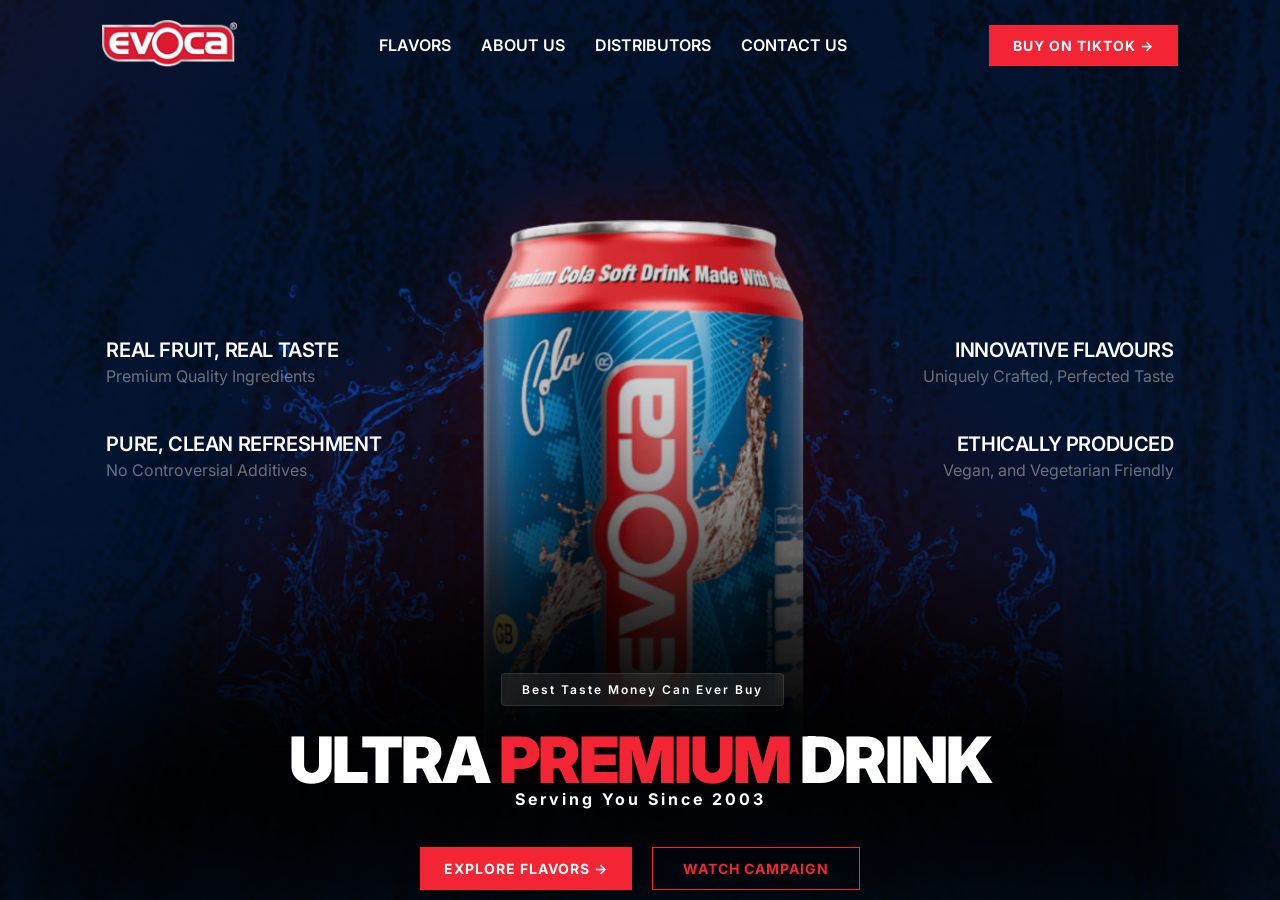
==== commit d0e06cf9: "first commit" ====
--- a/index.html
+++ b/index.html
@@ -481,17 +481,9 @@
 
             // ── Wheel ─────────────────────────────────────────────────
             window.addEventListener('wheel', (e) => {
-                // Always prevent default first — we own all scroll on this page.
-                // This ensures two-finger trackpad scroll always works on section 0.
-                e.preventDefault();
-
-                if (isAnimating) { wheelAcc = 0; return; }
+                if (isAnimating) { e.preventDefault(); wheelAcc = 0; return; }
 
                 const sec       = sections[current];
-                // Only defer to internal scroll if the section is explicitly scrollable
-                // (overflow-y: auto/scroll) AND has overflow content.
-                // This prevents the hero's absolutely-positioned children from
-                // falsely triggering the "scrollable" path.
                 const ovY       = window.getComputedStyle(sec).overflowY;
                 const scrollable = (ovY === 'auto' || ovY === 'scroll')
                                    && sec.scrollHeight > sec.clientHeight + 2;
@@ -499,10 +491,13 @@
                 if (scrollable) {
                     const atTop    = sec.scrollTop <= 1;
                     const atBottom = sec.scrollTop + sec.clientHeight >= sec.scrollHeight - 2;
+                    // Not at boundary — let browser scroll the section naturally
                     if (e.deltaY > 0 && !atBottom) { wheelAcc = 0; return; }
                     if (e.deltaY < 0 && !atTop)    { wheelAcc = 0; return; }
                 }
 
+                // At boundary or non-scrollable — take over and snap
+                e.preventDefault();
                 wheelAcc += e.deltaY;
                 clearTimeout(wheelTimer);
                 wheelTimer = setTimeout(() => { wheelAcc = 0; }, 200);
@@ -552,6 +547,31 @@
             // ── Boot ──────────────────────────────────────────────────
             updateNavbar(0);
             triggerReveals(sections[0]);
+
+            // ── Hash navigation on page load ──────────────────────────
+            // When arriving from another page via index.html#flavors etc.,
+            // jump instantly to the target section (no animation).
+            (function checkHash() {
+                const hash = window.location.hash;
+                if (!hash) return;
+                const map = { '#flavors': 4, '#zero': 5, '#contact': 5 };
+                const target = map[hash];
+                if (target === undefined || target === 0) return;
+
+                // Instant jump — no slide animation, just show the right section
+                sections.forEach((sec, i) => {
+                    sec.style.transition    = 'none';
+                    sec.style.transform     = 'translateY(0)';
+                    sec.style.opacity       = i === target ? '1' : '0';
+                    sec.style.pointerEvents = i === target ? 'all' : 'none';
+                });
+                current = target;
+                updateNavbar(target);
+                triggerReveals(sections[target]);
+
+                // Clear the hash so back-navigation works cleanly
+                history.replaceState(null, '', window.location.pathname);
+            })();
         })();
     </script>
 </body>
--- a/style.css
+++ b/style.css
@@ -2229,12 +2229,12 @@
 
     /* Hero: flex column, vertically centred */
     .hero {
-        min-height: unset;
+        min-height: 100svh;
         height: auto;
         flex-direction: column;
         align-items: center;
-        justify-content: flex-start;
-        padding: 70px 5% 20px;
+        justify-content: center;
+        padding: 80px 5% 24px;
         gap: 0;
         overflow: hidden;
     }
@@ -2244,9 +2244,9 @@
         position: relative;
         top: auto; left: auto; transform: none;
         width: 100%;
-        height: 36vw;
-        min-height: 170px;
-        max-height: 260px;
+        height: 50vw;
+        min-height: 220px;
+        max-height: 360px;
         flex-shrink: 0;
         margin-top: 0;
     }
@@ -2254,9 +2254,9 @@
     .carousel-stage { overflow: visible; }
 
     .carousel-can img {
-        height: 34vw;
-        min-height: 160px;
-        max-height: 245px;
+        height: 48vw;
+        min-height: 210px;
+        max-height: 340px;
     }
 
     /* Bottom content: static in flow, centred */
@@ -2586,7 +2586,7 @@
    MOBILE — reduce vertical spacing between sections
    ════════════════════════════════════════════════════════════ */
 @media (max-width: 768px) {
-    .hero,
+    /* Hero excluded — it has its own mobile rules */
     .product-showcase,
     .campaign-system,
     .campaign-reach,
@@ -2598,10 +2598,4 @@
         padding-top: 70px;
         padding-bottom: 30px;
     }
-
-    /* First section needs more top to clear the fixed navbar */
-    .snap-section[data-index="0"] > main.hero,
-    .snap-section[data-index="0"] > section.about-hero {
-        padding-top: 80px;
-    }
-}
+}
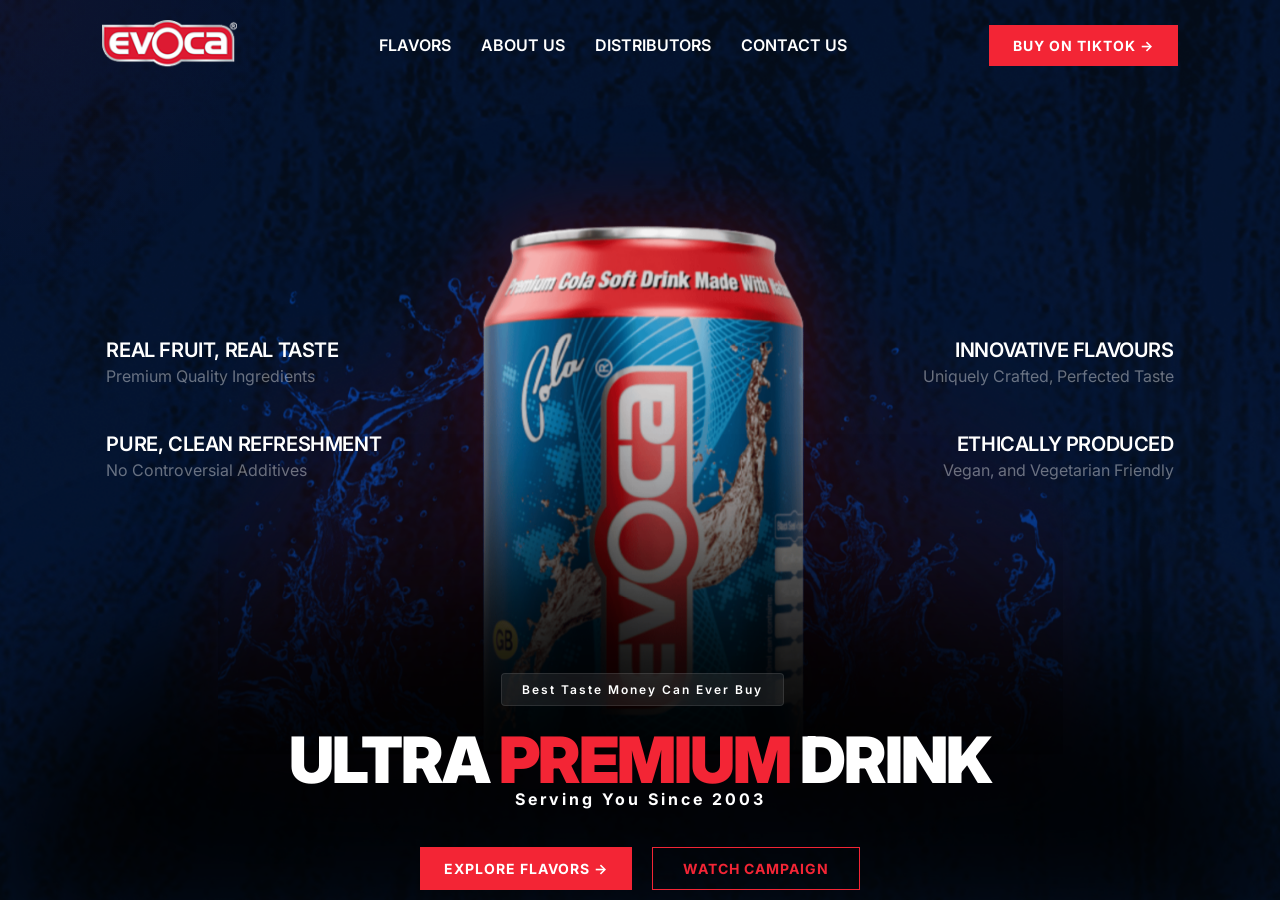
==== commit a3f3a0b8: "first commit" ====
--- a/index.html
+++ b/index.html
@@ -61,6 +61,29 @@
                     </div>
                 </div>
                 <!-- Dot Indicators removed -->
+                <!-- Side info: above buttons on mobile, absolute overlay on desktop -->
+                <div class="hero-sides-container">
+                    <div class="hero-side left">
+                        <div class="side-info-item">
+                            <h3>REAL FRUIT, REAL TASTE</h3>
+                            <p>Premium Quality Ingredients</p>
+                        </div>
+                        <div class="side-info-item">
+                            <h3>PURE, CLEAN REFRESHMENT</h3>
+                            <p>No Controversial Additives</p>
+                        </div>
+                    </div>
+                    <div class="hero-side right">
+                        <div class="side-info-item">
+                            <h3>INNOVATIVE FLAVOURS</h3>
+                            <p>Uniquely Crafted, Perfected Taste</p>
+                        </div>
+                        <div class="side-info-item">
+                            <h3>ETHICALLY PRODUCED</h3>
+                            <p>Vegan, and Vegetarian Friendly</p>
+                        </div>
+                    </div>
+                </div>
                 <div class="hero-bottom-content">
                     <div class="hero-badge reveal">Best Taste Money Can Ever Buy</div>
                     <div class="hero-main-title reveal delay-1">
@@ -70,29 +93,6 @@
                     <div class="hero-actions reveal delay-2">
                         <a href="#flavors" class="btn btn-primary buy-now">EXPLORE FLAVORS &rarr;</a>
                         <a href="#" class="btn btn-outline">WATCH CAMPAIGN</a>
-                    </div>
-                </div>
-                <!-- Side info: shown on desktop as absolute overlay, on mobile below buttons -->
-                <div class="hero-sides-container">
-                    <div class="hero-side left">
-                        <div class="side-info-item">
-                            <h3>REAL FRUIT, REAL TASTE</h3>
-                            <p>Premium Quality Ingredients</p>
-                        </div>
-                        <div class="side-info-item">
-                            <h3>PURE, CLEAN REFRESHMENT</h3>
-                            <p>No Controversial Additives</p>
-                        </div>
-                    </div>
-                    <div class="hero-side right">
-                        <div class="side-info-item">
-                            <h3>INNOVATIVE FLAVOURS</h3>
-                            <p>Uniquely Crafted, Perfected Taste</p>
-                        </div>
-                        <div class="side-info-item">
-                            <h3>ETHICALLY PRODUCED</h3>
-                            <p>Vegan, and Vegetarian Friendly</p>
-                        </div>
                     </div>
                 </div>
                 <div class="hero-fade-overlay"></div>
--- a/style.css
+++ b/style.css
@@ -2233,20 +2233,20 @@
         height: auto;
         flex-direction: column;
         align-items: center;
-        justify-content: center;
-        padding: 80px 5% 24px;
+        justify-content: flex-start;   /* stack from top, no big gaps */
+        padding: 72px 5% 16px;
         gap: 0;
         overflow: hidden;
     }
 
-    /* Carousel: static block in the flow */
+    /* Carousel: bigger can */
     .hero-carousel {
         position: relative;
         top: auto; left: auto; transform: none;
         width: 100%;
-        height: 50vw;
-        min-height: 220px;
-        max-height: 360px;
+        height: 58vw;
+        min-height: 240px;
+        max-height: 400px;
         flex-shrink: 0;
         margin-top: 0;
     }
@@ -2254,12 +2254,29 @@
     .carousel-stage { overflow: visible; }
 
     .carousel-can img {
-        height: 48vw;
-        min-height: 210px;
-        max-height: 340px;
-    }
-
-    /* Bottom content: static in flow, centred */
+        height: 56vw;
+        min-height: 230px;
+        max-height: 380px;
+    }
+
+    /* Side info: 2-col grid — appears right after the can, before badge/title */
+    .hero-sides-container {
+        display: grid !important;
+        grid-template-columns: 1fr 1fr;
+        gap: 4px 12px;
+        width: 100%;
+        max-width: 380px;
+        margin-top: 10px;
+        margin-bottom: 0;
+        position: static;
+        z-index: 10;
+    }
+    .hero-side        { gap: 8px; text-align: left; }
+    .hero-side.right  { text-align: right; }
+    .side-info-item h3 { font-size: 9px; margin-bottom: 2px; }
+    .side-info-item p  { font-size: 8px; }
+
+    /* Bottom content: tight spacing */
     .hero-bottom-content {
         position: relative;
         bottom: auto; left: auto; transform: none;
@@ -2306,25 +2323,9 @@
         justify-content: center;
     }
 
-    /* Side info: 2-col grid BELOW the buttons */
-    .hero-sides-container {
-        display: grid !important;
-        grid-template-columns: 1fr 1fr;
-        gap: 6px 14px;
-        width: 100%;
-        max-width: 380px;
-        margin-top: 14px;
-        position: static;
-        z-index: 10;
-    }
-    .hero-side        { gap: 10px; text-align: left; }
-    .hero-side.right  { text-align: right; }
-    .side-info-item h3 { font-size: 9.5px; margin-bottom: 2px; }
-    .side-info-item p  { font-size: 8.5px; }
-
     .hero-fade-overlay {
         width: 100%;
-        height: 80px;
+        height: 60px;
         border-radius: 0;
         bottom: 0;
     }
@@ -2583,19 +2584,54 @@
 }
 
 /* ════════════════════════════════════════════════════════════
-   MOBILE — reduce vertical spacing between sections
+   MOBILE — consistent vertical spacing, all pages
    ════════════════════════════════════════════════════════════ */
 @media (max-width: 768px) {
-    /* Hero excluded — it has its own mobile rules */
+
+    /* ── Home hero: remove excess bottom space ── */
+    .hero {
+        min-height: unset !important;   /* don't force full viewport — let content size it */
+        padding-top: 90px !important;   /* navbar height + gap below it */
+        padding-bottom: 24px !important;
+    }
+
+    /* ── About hero: push title below navbar ── */
+    .about-hero {
+        padding-top: 100px !important;  /* navbar (~70px) + 30px breathing room */
+        padding-bottom: 30px;
+        justify-content: flex-start !important;
+    }
+
+    /* ── All other sections: equal top/bottom ── */
     .product-showcase,
     .campaign-system,
     .campaign-reach,
     .signature-concept,
     .zero-section,
     .footer,
-    .about-content-section,
-    .about-hero {
+    .about-content-section {
         padding-top: 70px;
         padding-bottom: 30px;
     }
-}
+
+    /* ── Distributors & Contact page header ── */
+    .page-header {
+        padding-top: 140px;
+        padding-bottom: 24px;
+    }
+
+    .distributors-section,
+    .contact-section {
+        padding-top: 24px;
+        padding-bottom: 40px;
+    }
+
+    .distributor-grid { gap: 16px; }
+    .distributor-card { padding: 24px; }
+
+    .contact-container { gap: 30px; }
+    .contact-form      { padding: 30px 20px; }
+    .form-grid         { gap: 16px; margin-bottom: 16px; }
+}
+
+/* navbar margin-bottom removed — padding-top on sections handles the gap */
